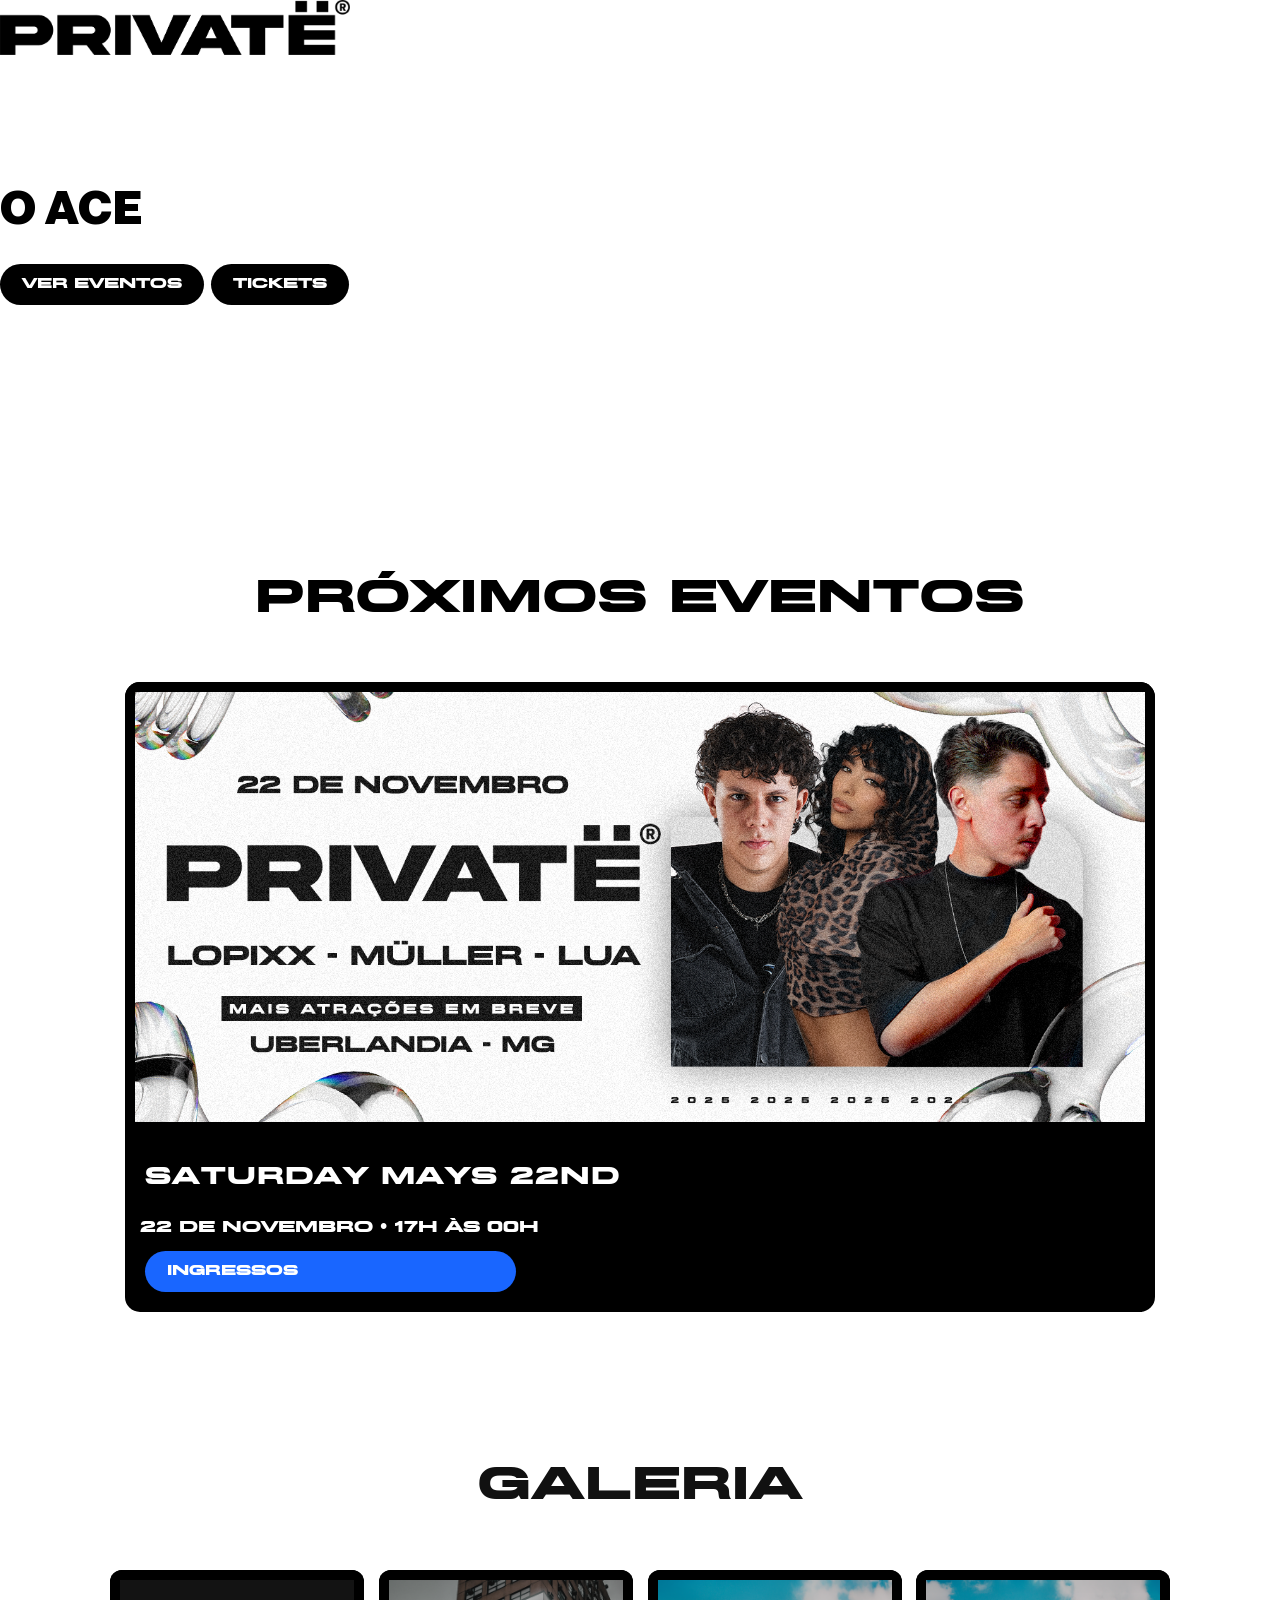
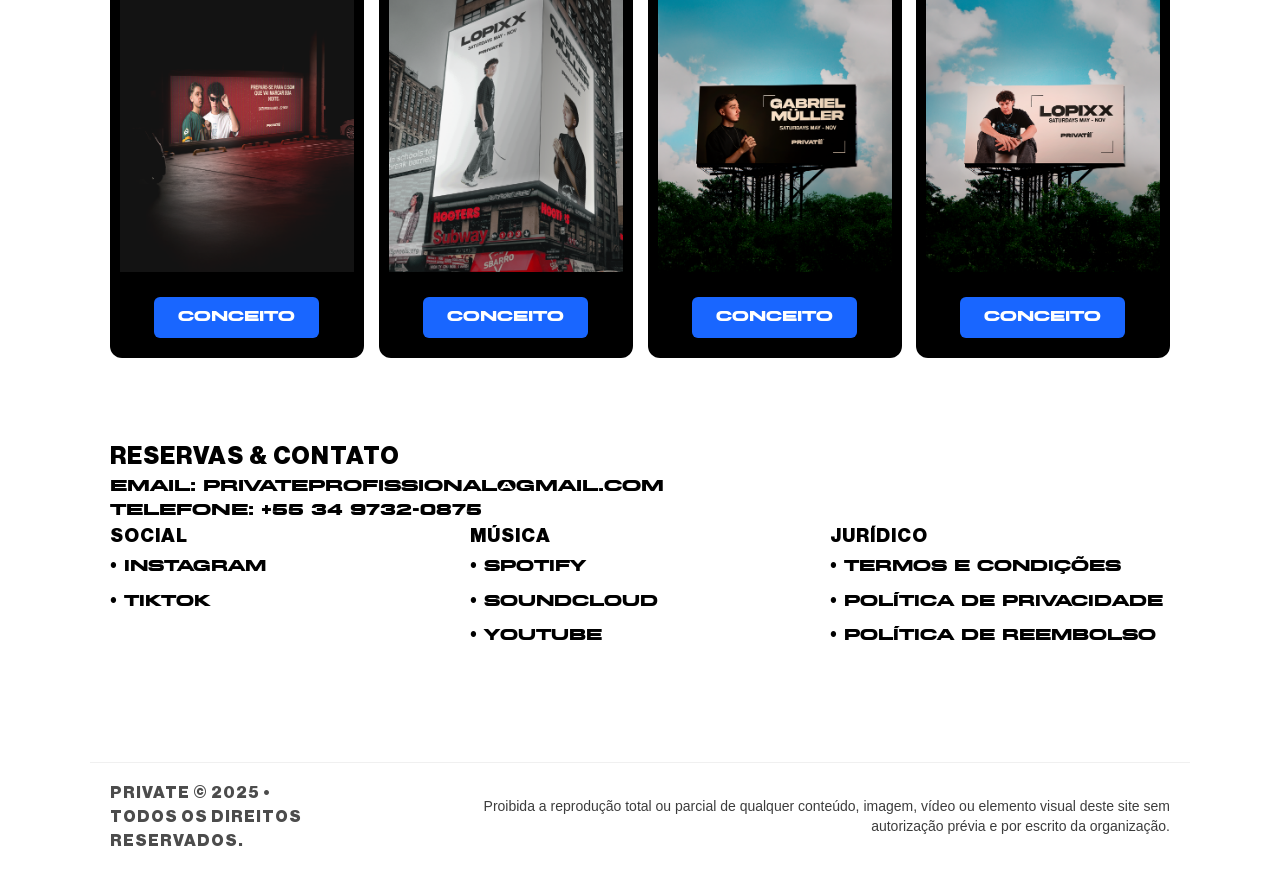
==== index.html @ 5785eb78 "add all" ====
<!DOCTYPE html>
<html lang="pt-BR">

<head>
  <meta charset="UTF-8">
  <meta name="viewport" content="width=device-width, initial-scale=1.0">
  <title>Private Mode</title>
  <link rel="stylesheet" href="css/style-principal.css">


</head>

<body>
  <div class="scale-wrapper">
    <!-- Vídeo de fundo global (opção C): altere data-src para mudar o arquivo .mp4 -->
    <video id="bg-video" autoplay muted loop playsinline preload="auto" style="opacity:1;" aria-hidden="true">
      <source src="../assests/videos/fundo.mp4" type="video/mp4">
      Seu navegador não suporta o elemento de vídeo.
    </video>

    <!-- Overlay global sobre o vídeo; ajuste --video-overlay-alpha no CSS -->
    <div class="video-overlay" aria-hidden="true"></div>

    <div class="content-overlay">
      <!-- HEADER -->
      <header class="navbar">
        <div class="container">
        </div>
        <img src="./assests/Agrupar_1.png" alt="Logo branca" class="logo" id="logo-navbar">
        <div id="logo-placeholder" class="logo-placeholder" aria-hidden="true"></div>

      </header>

      <!-- HERO -->
      <section id="home" class="hero">
        <div class="hero-center">
          <h1 id="typewriter"></h1>
          <div class="buttons">
            <a href="#events" class="btn">Ver Eventos</a>
            <a href="https://www.sympla.com.br/evento/private/3152118?share_id=copiarlink" target="_blank"
              class="btn ticket-btn">Tickets</a>

          </div>
        </div>
      </section>

      <!-- EVENTS -->
      <section id="events" class="events">
        <div class="container">
          <h2>Próximos Eventos</h2>
          <div class="grid">
            <article class="card">
              <img src="./assests/caio_gabriel_e_lua.png" alt="Evento 1">
              <h3>Saturday Mays 22Nd</h3>
              <p>22 de Novembro • 17h às 00h</p>
              <a href="https://www.sympla.com.br/evento/private/3152118?share_id=copiarlink" target="_blank"
                class="btn ticket-btn">ingressos</a>
            </article>
          </div>
        </div>
      </section>

      <!-- 
            <article class="card">
              <img src="./assets/teste.jpg" alt="Evento 2">
              <h3>Sunset Party</h3>
              <p>25 de Outubro • 18h</p>
              <a href="https://www.sympla.com.br/evento/private/3152118?share_id=copiarlink" target="_blank"
                class="btn ticket-btn">Tickets</a>
            </article>
            <article class="card">
              <img src="./assets/teste.jpg" alt="Evento 3">
              <h3>After Hours</h3>
              <p>30 de Outubro • 04h</p>
              <a href="https://www.sympla.com.br/evento/private/3152118?share_id=copiarlink" target="_blank"
                class="btn ticket-btn">Tickets</a>
            </article>
          </div>-->


      <section id="gallery" class="gallery">
        <div class="container">
          <h2>Galeria</h2>
          <div class="grid">
            <article class="card">
              <img src="./assests/FEED_ESTACIONAMENTO.png" alt="Estacionamento" class="gallery-img" />
              <a href="conceito.html" target="_blank" class="btn gallery-btn">Conceito</a>
            </article>
            <article class="card">
              <img src="./assests/FEED_TIMES_SQUARE.png" alt="Times Square" class="gallery-img" />
              <a href="conceito.html" target="_blank" class="btn gallery-btn">Conceito</a>
            </article>
            <article class="card">
              <img src="./assests/Prancheta_2.png" alt="Prancheta 2" class="gallery-img" />
              <a href="conceito.html" target="_blank" class="btn gallery-btn">Conceito</a>
            </article>
            <article class="card">
              <img src="./assests/Prancheta_1.png" alt="Prancheta 1" class="gallery-img" />
              <a href="conceito.html" target="_blank" class="btn gallery-btn">Conceito</a>
            </article>
          </div>
        </div>
      </section>

      <!-- Modal -->
      <div id="image-modal" class="modal">
        <span class="close">&times;</span>
        <img class="modal-content" id="modal-img" />
        <div class="modal-caption" id="modal-caption"></div>
        <div class="modal-nav prev">&#10094;</div>
        <div class="modal-nav next">&#10095;</div>
      </div>

      <!-- CONTACT -->
      <section id="contact" class="contact">
        <div class="container grid">
          <div>
            <h2>Reservas & Contato</h2>
            <p>Email: <a href="mailto:info@seudominio.com">privateprofissional@gmail.com</a></p>
            <p>Telefone: <a href="tel:+34600000000">+55 34 9732-0875</a></p>
          </div>

          <!-- Substitui o formulário pela lista Social / Música / Jurídico -->
          <div class="contact-lists" style="display:grid; grid-template-columns:repeat(3,1fr); gap:20px;">
            <div>
              <h3 class="muted">Social</h3>
              <ul class="footer-list">
                <li>
                  <a href="#" class="botao">
                    <p>• Instagram</p>
                  </a>
                </li>
                <li>
                  <a href="#" class="botao">
                    <p>• TikTok</p>
                  </a>
                </li>
              </ul>
            </div>

            <div>
              <h3 class="muted">Música</h3>
              <ul class="footer-list">
                <li>
                  <a href="#" class="botao">
                    <p>• Spotify</p>
                  </a>
                </li>
                <li>
                  <a href="#" class="botao">
                    <p>• SoundCloud</p>
                  </a>
                </li>
                <li>
                  <a href="#" class="botao">
                    <p>• YouTube</p>
                  </a>
                </li>
              </ul>
            </div>

            <div>
              <h3 class="muted">Jurídico</h3>
              <ul id="music-list" class="footer-list open">
                <li>
                  <a href="termos.html" class="botao">
                    <p>• Termos e Condições</p>
                  </a>
                </li>
                <li>
                  <a href="privacidade.html" class="botao">
                    <p>• Política de Privacidade</p>
                  </a>
                </li>
                <li>
                  <a href="reembolso.html" class="botao">
                    <p>• Política de Reembolso</p>
                  </a>
                </li>
              </ul>
            </div>
          </div>
        </div>
      </section>

      <!-- FOOTER -->
      <footer class="footer footer-dynamic">
        <div class="container footer-grid">
          <!-- Placeholder left (can hold logo/credits) - empty to keep vertical rhythm -->
          <div></div>
          <!-- Right: keep space above footer-bottom -->
        </div>

        <div class="container footer-bottom">
          <div class="footer-bottom-left">
            <p class="footer-small">PRIVATE © 2025 •<br> TODOS OS DIREITOS RESERVADOS.</p>
          </div>
          <div class="footer-bottom-right">
            <p class="copyright-note">Proibida a reprodução total ou parcial de qualquer conteúdo, imagem, vídeo ou
              elemento visual deste site sem autorização prévia e por escrito da organização.</p>
          </div>
        </div>
      </footer>

      <div class="slider-indicators">
        <span class="dot active"></span>
        <span class="dot"></span>
        <span class="dot"></span>
        <span class="dot"></span>
      </div>

    </div> <!-- fecha .content-overlay -->

    <!-- SCRIPTS -->

    <script>
      const logo2 = document.getElementById("logo2");

      themeSwitch.addEventListener("change", () => {
        if (themeSwitch.checked) {
          body.classList.add("light-mode");
          body.classList.remove("dark-mode");
          logo2.src = "./assets/logo2.png"; // imagem para modo claro
        } else {
          body.classList.add("dark-mode");
          body.classList.remove("light-mode");
          logo2.src = "./assets/logo2.png"; // imagem para modo escuro
        }
        localStorage.setItem("theme", themeSwitch.checked ? "light" : "dark");
      });

      // Aplica imagem correta ao carregar
      if (savedTheme === "light") {
        themeSwitch.checked = true;
        body.classList.add("light-mode");
        logo2.src = "./assets/logo2.png";
      } else {
        body.classList.add("dark-mode");
        logo2.src = "./assets/logo2.png";
      }

    </script>

    <script>
      const texts = [
        "O acesso",
        "não é",
        "pra todos",
        "Privatë"
      ];

      let count = 0;
      let index = 0;
      let currentText = "";
      let letter = "";
      const speed = 100;
      const eraseSpeed = 50;
      const delayBetween = 1100;

      const typewriter = document.getElementById("typewriter");

      function type() {
        if (count === texts.length) count = 0;
        currentText = texts[count];
        letter = currentText.slice(0, ++index);
        typewriter.textContent = letter;

        if (letter.length === currentText.length) {
          setTimeout(erase, delayBetween);
        } else {
          setTimeout(type, speed);
        }
      }

      function erase() {
        letter = currentText.slice(0, --index);
        typewriter.textContent = letter;

        if (letter.length === 0) {
          count++;
          setTimeout(type, 400);
        } else {
          setTimeout(erase, eraseSpeed);
        }
      }

      document.addEventListener("DOMContentLoaded", type);
    </script>


    <script>
      const modal = document.getElementById("photo-modal");
      const modalImg = document.getElementById("modal-img");
      const caption = document.getElementById("caption");
      const closeBtn = document.querySelector(".close");
      const prevBtn = document.querySelector(".nav.prev");
      const nextBtn = document.querySelector(".nav.next");
      const images = document.querySelectorAll(".gallery img");

      let currentIndex = 0;

      function openModal(index) {
        currentIndex = index;
        modal.style.display = "block";
        modalImg.src = images[index].src;
        caption.textContent = images[index].alt;
      }

      function showNext() {
        currentIndex = (currentIndex + 1) % images.length;
        openModal(currentIndex);
      }

      function showPrev() {
        currentIndex = (currentIndex - 1 + images.length) % images.length;
        openModal(currentIndex);
      }

      images.forEach((img, index) => {
        img.addEventListener("click", () => openModal(index));
      });

      closeBtn.onclick = () => modal.style.display = "none";
      nextBtn.onclick = showNext;
      prevBtn.onclick = showPrev;

      window.onclick = (e) => {
        if (e.target === modal) modal.style.display = "none";
      };

      // Touch swipe
      let startX = 0;
      modal.addEventListener("touchstart", e => startX = e.touches[0].clientX);
      modal.addEventListener("touchend", e => {
        let endX = e.changedTouches[0].clientX;
        if (startX - endX > 50) showNext();
        else if (endX - startX > 50) showPrev();
      });

      let isDragging = false;


      modal.addEventListener("mousedown", e => {
        isDragging = true;
        startX = e.clientX;
      });

      modal.addEventListener("mouseup", e => {
        if (!isDragging) return;
        let endX = e.clientX;
        if (startX - endX > 50) showNext();
        else if (endX - startX > 50) showPrev();
        isDragging = false;
      });

    </script>
    <!-- Inicializa o vídeo de fundo: define src a partir de data-src e tenta play() silencioso -->
    <script>
      (function initBgVideo() {
        // Onde alterar: caminho do vídeo está no atributo data-src do <source>
        const video = document.getElementById('bg-video');
        if (!video) return;
        const srcEl = video.querySelector('source[data-src]');
        if (!srcEl) return;

        // Se o <source> já tem src, respeitamos; caso contrário, copiamos data-src -> src
        if (!srcEl.src && srcEl.dataset && srcEl.dataset.src) {
          srcEl.src = srcEl.dataset.src;
        }

        // Tenta carregar e reproduzir silenciosamente. Se autoplay for bloqueado, não atrapalha.
        try {
          if (typeof video.load === 'function') video.load();
          const p = video.play();
          if (p && typeof p.catch === 'function') p.catch(() => {/* autoplay bloqueado */ });
        } catch (err) {
          // falha silenciosa
        }
      })();
    </script>
    <script src="js/contact.js"></script>
    <script>
      // Footer toggles: cada função controla sua lista (separadas por requisitos)
      // Accordion exclusivo: abre a lista solicitada e fecha as demais
      function openExclusive(targetId) {
        const lists = ['social-list', 'music-list', 'legal-list', 'community-list'];
        lists.forEach(id => {
          const el = document.getElementById(id);
          const btn = document.querySelector(`.footer-toggle[data-target="${id}"]`);
          if (!el) return;
          if (id === targetId) {
            const willOpen = !el.classList.contains('open');
            // fechar todas primeiro
            lists.forEach(i => document.getElementById(i)?.classList.remove('open'));
            // definir somente a desejada
            if (willOpen) el.classList.add('open');
            // atualizar aria-expanded
            if (btn) btn.setAttribute('aria-expanded', willOpen ? 'true' : 'false');
          } else {
            el.classList.remove('open');
            if (btn) btn.setAttribute('aria-expanded', 'false');
          }
        });
      }

      function showSocial() { openExclusive('social-list'); }
      function showMusic() { openExclusive('music-list'); }
      function showLegal() { openExclusive('legal-list'); }
      function showCommunity() { openExclusive('community-list'); }

      // Em telas grandes, as listas já estarão visíveis (CSS media query). Mantemos aria consistente.
      if (window.matchMedia('(min-width:900px)').matches) {
        document.querySelectorAll('.footer-toggle').forEach(btn => btn.setAttribute('aria-expanded', 'true'));
        document.querySelectorAll('.footer-list').forEach(list => list.classList.add('open'));
      }
    </script>

    <script>
      function carregarConteudo(pagina) {
        fetch(`conteudos/${pagina}`)
          .then((resposta) => {
            if (!resposta.ok) throw new Error('Erro ao carregar conteúdo');
            return resposta.text();
          })
          .then((html) => {
            document.getElementById('conteudo').innerHTML = html;
          })
          .catch((erro) => {
            document.getElementById('conteudo').innerHTML = `<p>Erro ao carregar a aba: ${erro.message}</p>`;
          });
      }
    </script>

    <script>
      lightGallery(document.getElementById('lightgallery'), {
        selector: '.item',
        zoom: true,
        thumbnail: true,
        mode: 'lg-slide',
        swipe: true,
        download: false,
        actualSize: false,
        hideBarsDelay: 3000
      });
    </script>

  </div> <!-- fecha .scale-wrapper -->
</body>

</html>
---- css/style-principal.css ----
/* === FONTE MIEDINGER TYPE BOLD === */
@font-face {
  font-family: "private";
  src: url("../assests/fonts/miedinger-bold.ttf")
}

@font-face {
  font-family: "rodapé";
  src: url("../assests/fonts/Fontspring-DEMO-breulgroteska-bold.ttf");
}

/* Registrar a fonte .otf pedida pelo usuário */
@font-face {
  font-family: 'breulgroteska';
  src: url('../assests/fonts/Fontspring-DEMO-breulgroteska-bold.otf') format('opentype');
  font-weight: 700;
  font-style: normal;
  font-display: swap;
}

@font-face {
  font-family: "titulo";
  src: url("../assests/fonts/titulo.ttf");
}


/* === RESET BÁSICO === */
* {
  font-family: 'private', sans-serif;
  margin: 0;
  padding: 0;
  box-sizing: border-box;
}


/* === BASE === */
/* Vídeo de fundo e overlay */
/*
  Como usar:
  - Altere o caminho do vídeo no HTML: <source data-src="./assets/videos/fundo.mp4">
  - Para mudar a opacidade da overlay, ajuste a variável --video-overlay-alpha abaixo.
  - Para forçar cores dos textos, veja as regras .hero *, .gallery (já configuradas).
*/

/* variável para controlar a opacidade da camada escura sobre o vídeo */
:root {
  /* overlay branca translúcida para texto preto legível */
  --video-overlay-alpha: 0.22;
  /* 0 = transparente, 1 = totalmente opaco */
  --text-on-video: #000000;
  /* cor padrão dos textos sobre o vídeo (preto) */
}


/* Vídeo global: ocupa toda a tela e fica atrás do conteúdo */
#bg-video {
  position: fixed;
  inset: 0;
  /* top:0; right:0; bottom:0; left:0 */
  width: 100%;
  height: 100%;
  object-fit: cover;
  z-index: -2;
  /* atrás do overlay e do conteúdo */
}

/* Overlay escura sobre o vídeo. Ajuste --video-overlay-alpha para alterar força */
.video-overlay {
  position: fixed;
  inset: 0;
  /* usar camada branca translúcida para garantir legibilidade de texto preto */
  background: rgb(255 255 255 / var(--video-overlay-alpha));
  z-index: -1;
  /* overlay entre vídeo (-2) e conteúdo */
  pointer-events: none;
  /* garante que não bloqueie interações */
}

/* Helper: caso precise de uma overlay mais escura dinamicamente */
.video-overlay.dark {
  background: rgb(255 255 255 / calc(var(--video-overlay-alpha) + 0.15));
}

.content-overlay {
  position: relative;
  z-index: 2;
  /* não forçar cor global aqui; aplicar branco somente ao hero abaixo */
}

/* Mantém o hero com textos brancos */
.hero * {
  /* herda a cor definida em :root; facilita alternar tema */
  color: var(--text-on-video) !important;
}

/* Tornar o hero um contexto posicionável para o vídeo de fundo local */
.hero {
  position: relative;
  overflow: hidden;
  min-height: 50vh;
  /* garante que o hero ocupe boa parte da viewport */
  padding-top: 40px;
  /* reduzir espaço acima do conteúdo */
}

/* Vídeo específico do hero (cobrindo apenas a altura do hero) */
.hero .hero-bg {
  position: absolute;
  inset: 0;
  /* top:0; left:0; right:0; bottom:0 */
  width: 100%;
  height: 100%;
  object-fit: cover;
  z-index: -2;
  /* fica atrás do overlay e do conteúdo do hero */
}

/* Overlay limitada ao hero (fica acima do vídeo e atrás do conteúdo) */
.hero .video-overlay {
  position: absolute;
  inset: 0;
  z-index: -1;
  /* overlay entre vídeo (-2) e conteúdo (0/1) */
}

/* Regra específica para forçar o comportamento do #bg-video quando ele está dentro do .hero
   Essa regra é propositalmente mais específica (usa o id dentro do .hero) e aparece depois
   para sobrescrever a declaração global #bg-video definida no topo do arquivo. */
.hero #bg-video {
  position: absolute;
  inset: 0;
  width: 100%;
  height: 100%;
  object-fit: cover;
  z-index: -2;
  /* atrás do conteúdo do hero, acima do fundo da página */
}

/* Garante que containers dentro da overlay fiquem acima da camada */
.content-overlay .container {
  position: relative;
  z-index: 3;
}

body {
  font-family: "titulo", sans-serif;
  /* mantemos o vídeo como fundo; body em si transparente */
  background: transparent;
  color: var(--text-on-video);
  line-height: 1.5;
  transition: background 0.3s ease, color 0.3s ease;
}

/* === TÍTULOS === */
h1,
h2,
h3 {
  font-family: "titulo", sans-serif;
  font-weight: 700;
  letter-spacing: 1px;
  text-transform: uppercase;
}

/* === LAYOUT BASE === */
.container {
  max-width: 1100px;
  margin: 0 auto;
  padding: 0 20px;
}

/* FOOTER DINÂMICO */
.footer-dynamic {
  padding: 80px 0 40px;
  color: var(--text-on-video);
  font-family: 'breulgroteska', 'rodapé', sans-serif;
}

.footer-grid {
  display: grid;
  grid-template-columns: 1fr 2fr;
  gap: 48px;
  align-items: start;
}

.footer-col {
  display: flex;
  flex-direction: column;
  gap: 10px;
}

.footer-left .footer-cta {
  font-size: 16px;
  max-width: 380px;
  color: rgba(0, 0, 0, 0.9);
}

.footer-right .muted {
  color: rgba(0, 0, 0, 0.45);
  font-weight: 600;
  margin-bottom: 6px;
}

.footer-right .footer-list {
  padding-left: 0;
}

.footer-right .footer-list li {
  color: rgba(0, 0, 0, 0.9);
}

.private-btn {
  width: 200px;
}

.footer-toggle {
  background: transparent;
  border: none;
  text-align: left;
  font-weight: 700;
  cursor: pointer;
  padding: 6px 0;
  color: rgba(0, 0, 0, 0.6);
  font-size: 14px;
}

.footer-list {
  list-style: none;
  padding-left: 0;
  margin: 0;
  max-height: 0;
  overflow: hidden;
  transition: max-height 0.28s ease;
}

.footer-list.open {
  max-height: 500px;
  /* suficiente para mostrar itens */
}

.footer-list li {
  padding: 6px 0;
  font-size: 15px;
}

.footer-list a {
  color: var(--text-on-video);
  text-decoration: none;
}

.footer-list a:hover,
.footer-list a:focus {
  text-decoration: underline;
  outline: none;
}

.footer-bottom {
  margin-top: 28px;
  border-top: 1px solid rgba(0, 0, 0, 0.06);
  padding-top: 18px;
  display: flex;
  justify-content: space-between;
  gap: 8px;
  color: rgba(0, 0, 0, 0.7);
  align-items: center;
}

.footer-bottom-left .footer-small {
  font-family: 'titulo', sans-serif;
  font-weight: 700;
  text-transform: uppercase;
  font-size: 16px;
  letter-spacing: 1px;
}

.footer-bottom-right .copyright-note {
  font-family: 'descricao', sans-serif;

  font-size: 14px;
  line-height: 1.4;
  color: rgba(0, 0, 0, 0.85);
  text-align: right;
}

@media (max-width: 900px) {
  .footer-bottom {
    flex-direction: column;
    align-items: flex-start;
  }

  .footer-bottom-right .copyright-note {
    font-family: "descricao", sans-serif;
    text-align: left;
  }
}

.copyright-note {
  font-family: "descricao", sans-serif;
  font-size: 13px;
  opacity: 0.9;
  max-width: 800px;
}

@media (min-width: 900px) {
  .footer-grid {
    grid-template-columns: 1fr 1fr 1fr 1fr;
  }

  .footer-list {
    max-height: none;
    overflow: visible;
  }

  .footer-list.open {
    max-height: none;
  }

  .footer-toggle {
    cursor: default;
  }
}

a {
  color: inherit;
  text-decoration: none;
}

/* === HEADER / NAVBAR === */
.navbar {
  width: 100%;
  display: flex;
  justify-content: center;
  /* centraliza horizontalmente */
  align-items: center;
  /* centraliza verticalmente */
  padding-top: -50px;
  /* distância do topo */
}

.navbar .container {
  display: flex;
  justify-content: space-between;
  align-items: center;
  padding: 15px 0;
  position: relative;
}

.theme-toggle {
  display: flex;
  align-items: center;
  gap: 10px;
}

.ticket-btn {
  z-index: 1;
}

.navbar.shrink {
  background: rgba(0, 0, 0, 0.95);
  padding: 8px 0;
}

.navbar .logo {
  max-width: 350px;
  width: 100%;
  height: auto;
  display: block;
}

/* Sticky logo: aplicado via JS quando o usuário rola além da posição original */
.logo-sticky {
  position: fixed !important;
  top: 10px;
  left: 50%;
  transform: translateX(-50%);
  z-index: 200;
  transition: transform 0.18s ease, top 0.18s ease;
}

/* Placeholder to avoid layout jump when logo becomes fixed */
.logo-placeholder {
  display: block;
  width: 100%;
  height: 0;
  /* will be set dynamically */
}

.navbar.shrink .logo {
  height: 35px;
}

.menu a:hover {
  color: #ff0066;
}


/* === BOTÕES === */
.btn,
.btn-outline {
  display: inline-block;
  padding: 10px 22px;
  border-radius: 30px;
  font-size: 14px;
  transition: 0.3s;
  cursor: pointer;
}

.btn {
  font-family: 'private', sans-serif;
  background: #fff;
  color: #000;
  font-weight: 600;
}

.btn:hover {
  background: #f1f1f1;
}

/* Botões específicos do hero: fundo preto e texto branco (não altera outros botões) */
.hero .btn {
  background: #000 !important;
  color: #fff !important;
  border-color: transparent;
}

.hero .btn:hover,
.hero .btn:focus {
  background: #111 !important;
  color: #fff !important;
  outline: none;
}

.btn-outline {
  border: 1px solid #fff;
  color: #fff;
}

.btn-outline:hover {
  background: #fff;
  color: #000;
}

/* Estilo do botão Private (círculo + texto) */
.private-btn {
  display: inline-flex;
  align-items: center;
  justify-content: space-between;
  background-color: #fff;
  color: #000;
  border-radius: 50px;
  padding: 10px 15px;
  text-decoration: none;
  font-family: 'private', sans-serif;
  font-weight: bold;
  width: 220px;
  height: 45px;
  transition: 0.3s;
}

.private-btn .text-left {
  font-size: 20px;
  letter-spacing: 1px;
  padding-left: 10px;
}

.private-btn .circle {
  background-color: #eaeaea;
  border-radius: 50%;
  padding: 10px 18px;
  font-size: 13px;
  text-transform: uppercase;
  transition: 0.3s;
}

.private-btn:hover {
  transform: scale(1.05);
}

.private-btn:hover .circle {
  background-color: #000;
  color: #fff;
}

/* === HERO === */
.hero {
  padding-top: 120px;
  padding-bottom: 80px;
  background: transparent;
  /* mostra o vídeo por trás */
  position: relative;
}

.hero-content {
  display: grid;
  grid-template-columns: 1fr 1fr;
  gap: 50px;
  align-items: center;
}

.hero h1 {
  font-size: 46px;
  font-weight: 700;
  margin-bottom: 20px;
}

.hero p {
  margin-bottom: 25px;
  font-size: 16px;
  color: #ffffff;
}

.hero-img img {
  width: 100%;
  border-radius: 20px;
  object-fit: cover;
}

/* === EVENTS BASE === */
.events {
  padding: 80px 0;
  background: transparent;
}

.events h2 {
  font-family: "private", sans-serif;
  text-align: center;
  margin-bottom: 30px;
  font-size: 55px;
  letter-spacing: 1px;
}

/* === GRID DE EVENTOS === */
.events .grid {
  display: grid;
  grid-template-columns: repeat(auto-fit, minmax(260px, 1fr));
  gap: 20px;
}

/* === CARD DE EVENTO === */
.card {
  background: #000;
  border-radius: 15px;
  overflow: hidden;
  transition: transform 0.3s ease, box-shadow 0.3s ease;
  margin-top: 20px;
  opacity: 0;
  transform: scale(0.96);
  animation: fadeZoomIn 0.9s ease forwards;
}

/* === ANIMAÇÃO === */
@keyframes fadeZoomIn {
  from {
    opacity: 0;
    transform: translateY(25px) scale(0.96);
  }

  to {
    opacity: 1;
    transform: translateY(0) scale(1);
  }
}

/* === ATRASO SUAVE EM CADA CARD === */
.card:nth-child(1) {
  animation-delay: 0.1s;
}

.card:nth-child(2) {
  animation-delay: 0.25s;
}

.card:nth-child(3) {
  animation-delay: 0.4s;
}

.card:nth-child(4) {
  animation-delay: 0.55s;
}

.card:nth-child(5) {
  animation-delay: 0.7s;
}

/* === INTERAÇÃO === */
.card:hover {
  transform: translateY(-6px);
  box-shadow: 0 0 20px rgba(0, 0, 0, 0.3);
}

/* === IMAGEM DO CARD === */
.card img {
  width: 100%;
  height: auto;
  max-height: 520px;
  object-fit: cover;
  border: 10px solid #000;
  border-radius: 2px;
}

/* === TEXTO E BOTÕES === */
.card h3 {
  font-family: "private", sans-serif;
  margin: 20px;
  font-size: 2px;
  color: #fff;
}

.card p {
  margin: 0 15px 10px;
  font-size: 17px;
  color: #fff;
  line-height: 1.5;
}

.card .btn.ticket-btn {
  font-family: "private", sans-serif;
  margin-bottom: 15px;
  color: #ffffff;
  background-color: #1966ff;
  margin: 20px;
  width: 36%;
  max-height: fit-content;
  height: auto;
  margin-top: 2px;
}

.card .btn.ticket-btn:hover {
  background-color: #004be0;
}

/* ==========================================================
   === RESPONSIVIDADE TOTAL (Telas Grandes > Telas Pequenas)
   ========================================================== */

.card {
  margin-left: 15px;
  margin-right: 15px;
}

/* === 4K / ULTRA-WIDE (2560px+) === */
@media (min-width: 2560px) {
  .events h2 {
    font-size: 85px;
  }

  .card img {
    max-height: 700px;
  }

  .card h3 {
    font-size: 32px;
  }

  .card p {
    font-size: 20px;
  }

  .card .btn.ticket-btn {
    font-size: 18px;
    padding: 12px 22px;
  }
}

/* === 2K / DESKTOPS GRANDES (1920px–2559px) === */
@media (min-width: 1920px) and (max-width: 2559px) {
  .events h2 {
    font-size: 65px;
  }

  .card h3 {
    font-size: 28px;
  }

  .card p {
    font-size: 18px;
  }

  .card img {
    max-height: 600px;
  }
}

/* === LAPTOPS (1440px–1919px) === */
@media (min-width: 1440px) and (max-width: 1919px) {
  .events h2 {
    font-size: 55px;
  }

  .card h3 {
    font-size: 25px;
  }

  .card p {
    font-size: 17px;
  }
}

/* === NOTEBOOKS / MÉDIOS (1024px–1439px) === */
@media (min-width: 1024px) and (max-width: 1439px) {
  .events {
    padding: 60px 0;
  }

  .events h2 {
    font-size: 45px;
  }

  .card h3 {
    font-size: 24px;
  }

  .card p {
    font-size: 16px;
  }

  .card img {
    max-height: 450px;
  }
}

/* === TABLETS (768px–1023px) === */
@media (min-width: 768px) and (max-width: 1023px) {
  .events {
    padding: 50px 0;
  }

  .events h2 {
    font-size: 38px;
  }

  .events .grid {
    gap: 20px;
  }

  .card h3 {
    font-size: 22px;
  }

  .card p {
    font-size: 15px;
  }

  .card img {
    max-height: 400px;
  }
}

/* === CELULARES GRANDES (480px–767px) === */
@media (min-width: 480px) and (max-width: 767px) {
  .events {
    padding: 40px 0;
  }

  .events h2 {
    font-size: 32px;
  }

  .events .grid {
    grid-template-columns: 1fr;
    gap: 20px;
  }

  .card {
    margin-top: 15px;
  }

  .card img {
    max-height: 360px;
  }

  .card h3 {
    font-size: 20px;
    margin: 15px;
  }

  .card p {
    font-size: 14px;
  }

  .card .btn.ticket-btn {
    width: calc(100% - 20px);
    font-size: 15px;
    padding: 10px;
  }
}

/* === CELULARES PEQUENOS (320px–479px) === */
@media (max-width: 479px) {
  .events {
    padding: 35px 0;
  }

  .events h2 {
    font-size: 26px;
  }

  .events .grid {
    grid-template-columns: 1fr;
  }

  .card img {
    max-height: 300px;
  }

  .card h3 {
    font-size: 18px;
    margin: 12px;
  }

  .card p {
    font-size: 13px;
  }

  .card .btn.ticket-btn {
    font-size: 14px;
    padding: 8px;
    margin: 10px;
  }
}

/* === MICRO TELAS / RELOGIOS SMART / WEB EMBED (menos de 320px) === */
@media (max-width: 319px) {
  .events {
    padding: 20px 0;
  }

  .events h2 {
    font-size: 20px;
  }

  .card img {
    max-height: 220px;
  }

  .card h3 {
    font-size: 16px;
    margin: 8px;
  }

  .card p {
    font-size: 12px;
  }

  .card .btn.ticket-btn {
    font-size: 12px;
    padding: 6px;
  }
}



/* === GALLERY === */
@keyframes fadeZoom {
  0% {
    opacity: 0;
    transform: scale(0.95);
  }

  100% {
    opacity: 1;
    transform: scale(1);
  }
}

.gallery {
  padding: 80px 30px;
  background: transparent;
  color: #111;
  text-align: center;
}

.gallery h2 {
  font-family: "private", sans-serif;
  margin-bottom: 30px;
  font-size: 47px;
}

.gallery .grid {
  display: grid;
  grid-template-columns: repeat(auto-fit, minmax(220px, 1fr));
  gap: 15px;
  justify-items: center;
}

.gallery .card {
  background: black;
  border-radius: 12px;
  overflow: hidden;
  width: 100%;
  max-width: 380px;
  display: flex;
  flex-direction: column;
  align-items: center;
  animation: fadeZoom 0.6s ease forwards;
}

.gallery .card a.gallery-item img {
  width: 100%;
  max-height: 380px;
  object-fit: cover;
  display: block;
  transition: transform 0.3s ease;
}

.gallery .card a.gallery-item:hover img {
  transform: scale(1.03);
}

.card .btn.gallery-btn {
  font-family: "private", sans-serif;
  margin: 15px 0 20px;
  color: #ffffff;
  background-color: #1966ff;
  width: 65%;
  padding: 10px;
  border-radius: 6px;
  text-decoration: none;
  transition: background-color 0.3s ease;
}

.card .btn.gallery-btn:hover {
  background-color: #0047cc;
}

.gallery p,
.gallery a {
  color: inherit;
}

/* === 4K / ULTRA-WIDE (2560px+) === */
@media (min-width: 2560px) {
  .gallery h2 {
    font-size: 70px;
  }

  .gallery .card {
    max-width: 420px;
  }
}

/* === 2K / DESKTOPS GRANDES (1920px–2559px) === */
@media (min-width: 1920px) and (max-width: 2559px) {
  .gallery h2 {
    font-size: 60px;
  }

  .gallery .card {
    max-width: 400px;
  }
}

/* === LAPTOPS (1440px–1919px) === */
@media (min-width: 1440px) and (max-width: 1919px) {
  .gallery h2 {
    font-size: 52px;
  }

  .gallery .card {
    max-width: 380px;
  }
}

/* === NOTEBOOKS / MÉDIOS (1024px–1439px) === */
@media (min-width: 1024px) and (max-width: 1439px) {
  .gallery h2 {
    font-size: 45px;
  }

  .gallery .card {
    max-width: 360px;
  }
}

/* === TABLETS (768px–1023px) === */
@media (min-width: 768px) and (max-width: 1023px) {
  .gallery h2 {
    font-size: 38px;
  }

  .gallery .card {
    max-width: 340px;
  }
}

/* === CELULARES GRANDES (480px–767px) === */
@media (min-width: 480px) and (max-width: 767px) {
  .gallery h2 {
    font-size: 32px;
  }

  .gallery .grid {
    grid-template-columns: 1fr;
    gap: 20px;
  }

  .gallery .card {
    margin-top: 15px;
    max-width: 100%;
  }
}


/* === CELULARES PEQUENOS (320px–479px) === */
@media (max-width: 479px) {
  .gallery

  /* === CONTACT === */
  .contact {
    padding: 80px 0;
  }

  .contact .grid {
    font-family: "titulo", sans-serif;
    display: grid;
    grid-template-columns: 1fr 1fr;
    gap: 40px;
  }

  .contact h2 {
    font-size: 40px;
    margin-bottom: 10px;
  }

  .contact p {
    font-family: "titulo", sans-serif;
    font-size: 24px;
    color: #080808;
    margin-bottom: 8px;
  }

  .contact form {
    display: grid;
    gap: 10px;
  }

  .contact input,
  .contact textarea {
    font-family: "titulo", sans-serif;
    padding: 10px;
    border-radius: 20px;
    border: 1px solid #555;
    background: transparent;
    color: inherit;
    resize: none;
  }

  .contact input:focus,
  .contact textarea:focus {
    outline: none;
    border-color: #000000;
  }

  .contact .muted {
    font-family: "titulo", sans-serif;
    font-size: 29px;
    margin-bottom: 15px;

  }

  .contact a {
    font-family: "titulo", sans-serif;
    margin-bottom: 10px;
    font-size: 24px;
  }


  /* === FOOTER === */
  .footer {
    border-top: 1px solid rgba(255, 255, 255, 0.1);
    padding: 25px 0;
    text-align: center;
    background: transparent;
  }

  .footer nav {
    margin-top: 8px;
  }

  .footer nav a {
    margin: 0 10px;
    color: #aaa;
    font-size: 14px;
    transition: color 0.3s;
  }

  .footer nav a:hover {
    color: #000000;
  }

  .footer p {
    font-size: 13px;
    color: #000000;
    margin-top: 10px;
  }

  .footer .copyright-note {
    font-family: "descricao", sans-serif;
    font-size: 22px;
    color: #000000;
  }

  /* === TOGGLE DE TEMA === */
  .theme-toggle {
    display: flex;
    align-items: center;
    gap: 10px;
  }

  .switch {
    position: relative;
    display: inline-block;
    width: 50px;
    height: 26px;
  }

  .switch input {
    opacity: 0;
    width: 0;
    height: 0;
  }

  .slider {
    position: absolute;
    inset: 0;
    background-color: #bbb;
    border-radius: 34px;
    transition: 0.3s;
    display: flex;
    align-items: center;
    justify-content: space-between;
    padding: 0 6px;
    font-size: 12px;
  }

  .icon-light,
  .icon-dark {
    opacity: 0;
    transition: opacity 0.3s;
  }

  .icon-light {
    color: #fff;
  }

  .icon-dark {
    color: #ff0000;
  }

  input:checked+.slider {
    background-color: #8b5cf6;
  }

  input:checked+.slider .icon-dark {
    opacity: 1;
  }

  input:not(:checked)+.slider .icon-light {
    opacity: 1;
  }

  .slider:before {
    content: "";
    position: absolute;
    height: 18px;
    width: 18px;
    left: 4px;
    bottom: 4px;
    background-color: white;
    border-radius: 50%;
    transition: 0.3s;
  }

  input:checked+.slider:before {
    transform: translateX(24px);
  }

  /* === RESPONSIVIDADE === */
  @media (max-width: 900px) {
    .hero-content {
      grid-template-columns: 1fr;
      text-align: center;
    }

    .hero-img {
      margin-top: 25px;
    }
  }

  @media (max-width: 700px) {
    .menu {
      display: flex;
      flex-wrap: wrap;
      justify-content: center;
    }
  }

  @media (max-width: 600px) {
    .contact .grid {
      grid-template-columns: 1fr;
    }

    .gallery .grid {
      grid-template-columns: repeat(2, 1fr);
    }

    .footer nav {
      display: flex;
      flex-direction: column;
      gap: 8px;
    }
  }




  /* === HERO === */
  .hero {
    display: flex;
    align-items: center;
    justify-content: center;
    text-align: center;
    height: 100vh;
    width: 100%;
    background: transparent;
    /* transparente para deixar o vídeo aparecer atrás */
    position: relative;
  }

  .hero-text h1 {
    font-family: "Miedinger Type Bold", sans-serif;
    font-size: 5rem;
    text-transform: uppercase;
    color: var(--text-on-video);
    text-align: center;
    letter-spacing: 0.05em;
    margin: 0;
    line-height: 1;
    display: inline-block;
  }


  .hero-center {
    display: flex;
    flex-direction: column;
    align-items: center;
    justify-content: center;
    gap: 1.2rem;
    padding: 0 20px;
    max-width: 2000px;
  }

  .hero-center h1 {
    font-size: clamp(2rem, 5vw, 4rem);
    font-weight: 700;
    color: #fff;
    line-height: 1.2;
  }

  .hero-center p {
    font-size: 0.9rem;
    color: #ccc;
    max-width: 600px;
  }

  .hero-center .buttons {
    display: flex;
    gap: 1rem;
    margin-top: 1.5rem;
    flex-wrap: wrap;
    justify-content: center;
  }

  /* Cursor piscando */

  #typewriter {
    font-family: 'private', sans-serif;
    font-size: clamp(2rem, 7vw, 5rem);

    font-weight: 800;
    color: #fff;
    text-align: center;
    text-transform: uppercase;
    letter-spacing: 0.05em;
    margin: 0 auto;
    display: block;

  }

  #typewriter::after {
    content: "|";
    margin-left: 5px;
    animation: blink 0.8s infinite;
  }

  @keyframes blink {
    50% {
      opacity: 0;
    }
  }

  .menu a,
  .btn,
  .footer,
  .hero p,
  .contact input,
  .contact textarea {
    font-family: 'private', sans-serif;
  }

  .centro {
    display: flex;
    flex-direction: column;
    align-items: center;
    justify-content: center;
    padding: 60px 20px;
    text-align: center;
  }

  #typewriter {
    font-family: 'private', sans-serif;
    font-size: 3vw;
    /* Tamanho relativo à largura da tela */
    white-space: nowrap;
    /* Evita quebra de linha */
    overflow: hidden;
    /* Esconde qualquer texto que ultrapasse */
    text-overflow: ellipsis;
    /* Adiciona "..." se necessário */
    max-width: 100%;
    /* Garante que não ultrapasse a largura do container */
    box-sizing: border-box;
  }

  .container {
    width: 100%;
    padding: 0 10px;
    box-sizing: border-box;
  }


  .descricao {
    font-size: 18px;
    max-width: 600px;
    margin-bottom: 30px;
  }

  .botoes {
    display: flex;
    gap: 20px;
    flex-wrap: wrap;
    justify-content: center;
  }

  /* Responsivo para telas menores */
  @media (max-width: 505px) {
    #typewriter {
      font-size: 4vw;
      /* Ajusta para telas menores */
    }

    .descricao {
      font-size: 30px;
      padding: 0 10px;
    }

    .botoes {
      flex-direction: column;
      gap: 10px;
    }
  }

  .slider-indicators {
    text-align: center;
    margin-top: 10px;
  }

  .dot {
    height: 12px;
    width: 12px;
    margin: 0 5px;
    background-color: #000000;
    border-radius: 50%;
    display: inline-block;
    transition: background-color 0.3s ease;
    cursor: pointer;
  }

  .dot.active {
    background-color: #000000;
  }

  .modal {
    display: none;
    position: fixed;
    z-index: 200;
    top: 0;
    left: 0;
    width: 100%;
    height: 100%;
    background: rgba(0, 0, 0, 0.9);
    text-align: center;
    padding-top: 60px;
  }

  .modal-img {
    max-width: 80%;
    max-height: 80%;
    border-radius: 10px;
    animation: fadeIn 0.3s;
  }

  @keyframes fadeIn {
    from {
      opacity: 0;
      transform: scale(0.9);
    }

    to {
      opacity: 1;
      transform: scale(1);
    }
  }

  .close {
    position: absolute;
    top: 20px;
    right: 30px;
    font-size: 40px;
    color: #fff;
    cursor: pointer;
  }

  .nav {
    position: absolute;
    top: 50%;
    transform: translateY(-50%);
    font-size: 40px;
    color: #fff;
    background: none;
    border: none;
    cursor: pointer;
    padding: 10px;
  }

  .nav.prev {
    left: 20px;
  }

  .nav.next {
    right: 20px;
  }

  #caption {
    color: #ccc;
    margin-top: 15px;
    font-size: 16px;
  }

  /* Esconde setas em telas pequenas */
  @media (max-width: 300px) {
    #logo-navbar {
      margin-left: auto;
      margin-right: auto;
      display: block;
      max-width: 100px;
      /* ajuste conforme o tamanho da logo */
      position: relative;
    }

    .navbar .container {
      justify-content: center;
      padding: 10px 15px;
      display: flex;
      align-items: center;
    }
  }

  .nav.prev {
    left: 10px;
    display: none;
  }

  /* Esconde setas em telas pequenas */
  @media (max-width: 300px) {
    #logo-navbar {
      margin-left: auto;
      margin-right: auto;
      display: block;
      max-width: 100px;
      /* ajuste conforme o tamanho da logo */
      position: relative;
    }

    .navbar .container {
      justify-content: center;
      padding: 10px 15px;
      display: flex;
      align-items: center;
    }

    .nav.prev {
      left: 10px;
      display: none;
    }

    .nav.next {
      right: 10px;
      display: none;
    }
  }

  /* Reset básico */
  * {
    margin: 0;
    padding: 0;
    box-sizing: border-box;
  }

  body {
    background: linear-gradient(to bottom right, #dcd6f7, #c2e9fb);
    font-family: 'Segoe UI', sans-serif;
    display: flex;
    justify-content: center;
    align-items: center;
    padding: 40px 20px;
    min-height: 100vh;
  }

  .painel-juridico {
    background-color: #ffffff;
    border-radius: 12px;
    padding: 32px;
    max-width: 800px;
    width: 100%;
    box-shadow: 0 4px 12px rgba(0, 0, 0, 0.1);
    text-align: center;
  }

  .painel-juridico img.logo {
    max-width: 160px;
    margin-bottom: 20px;
  }

  .painel-juridico h1 {
    font-size: 28px;
    color: #333333;
    margin-bottom: 20px;
  }

  .painel-juridico p {
    font-size: 16px;
    color: #555555;
    line-height: 1.6;
    margin-bottom: 30px;
    text-align: justify;
  }

  .painel-juridico a.botao {
    display: inline-block;
    background-color: #0077cc;
    color: #ffffff;
    text-decoration: none;
    padding: 10px 20px;
    border-radius: 6px;
    font-size: 15px;
    margin: 10px;
    transition: background-color 0.3s ease;
  }

  .painel-juridico a.botao:hover {
    background-color: #005fa3;
  }

  @media (max-width: 600px) {
    .painel-juridico {
      padding: 24px;
    }

    .painel-juridico h1 {
      font-size: 22px;
    }

    .painel-juridico p {
      font-size: 15px;
    }
  }
}


.modal {
  display: none;
  position: fixed;
  z-index: 9999;
  padding-top: 60px;
  left: 0;
  top: 0;
  width: 100%;
  height: 100%;
  overflow: hidden;
  background-color: rgba(0, 0, 0, 0.95);
}

.modal-content {
  margin: auto;
  display: block;
  max-width: 90%;
  max-height: 80vh;
  object-fit: contain;
}

.modal-caption {
  text-align: center;
  color: #fff;
  margin-top: 10px;
  font-family: "private", sans-serif;
}

.close {
  position: absolute;
  top: 20px;
  right: 35px;
  color: #fff;
  font-size: 40px;
  font-weight: bold;
  cursor: pointer;
}

.modal-nav {
  position: absolute;
  top: 50%;
  font-size: 40px;
  color: #fff;
  cursor: pointer;
  user-select: none;
  padding: 10px;
}

.modal-nav.prev {
  left: 20px;
}

.modal-nav.next {
  right: 20px;
}
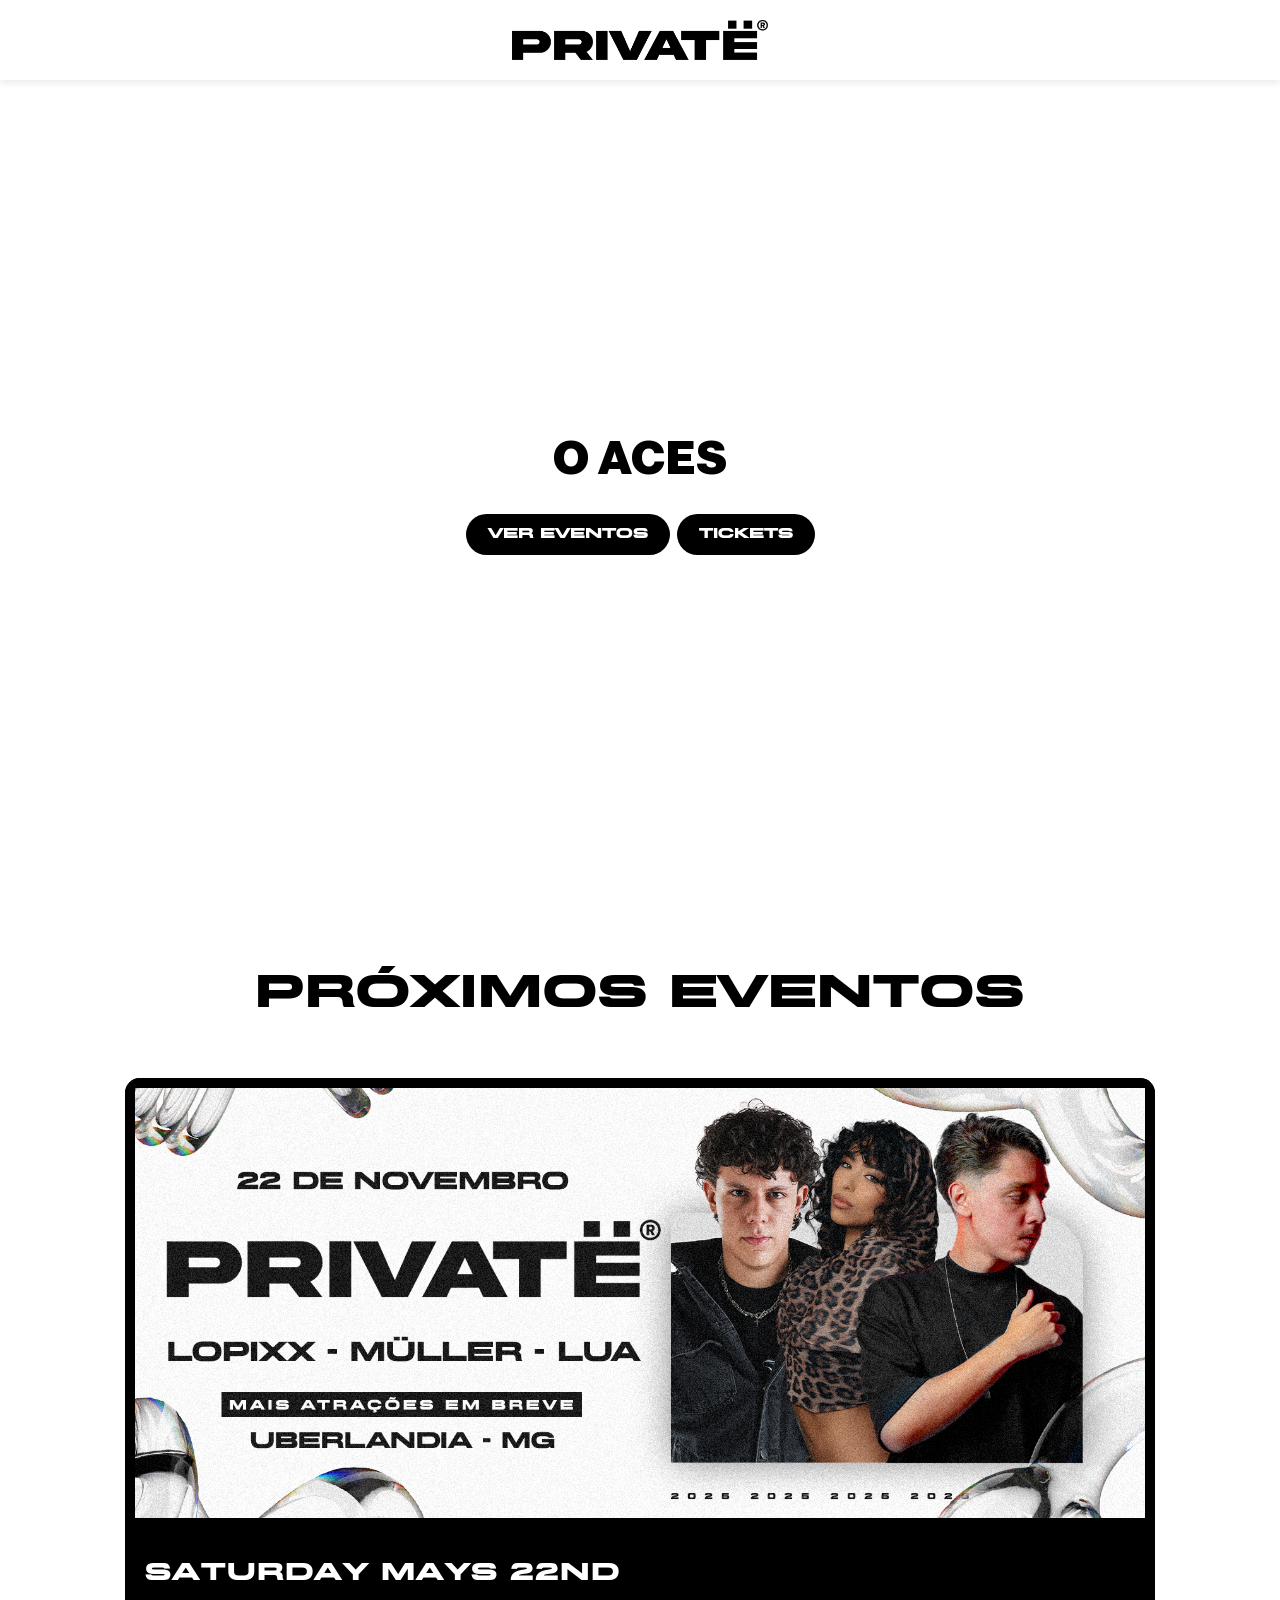
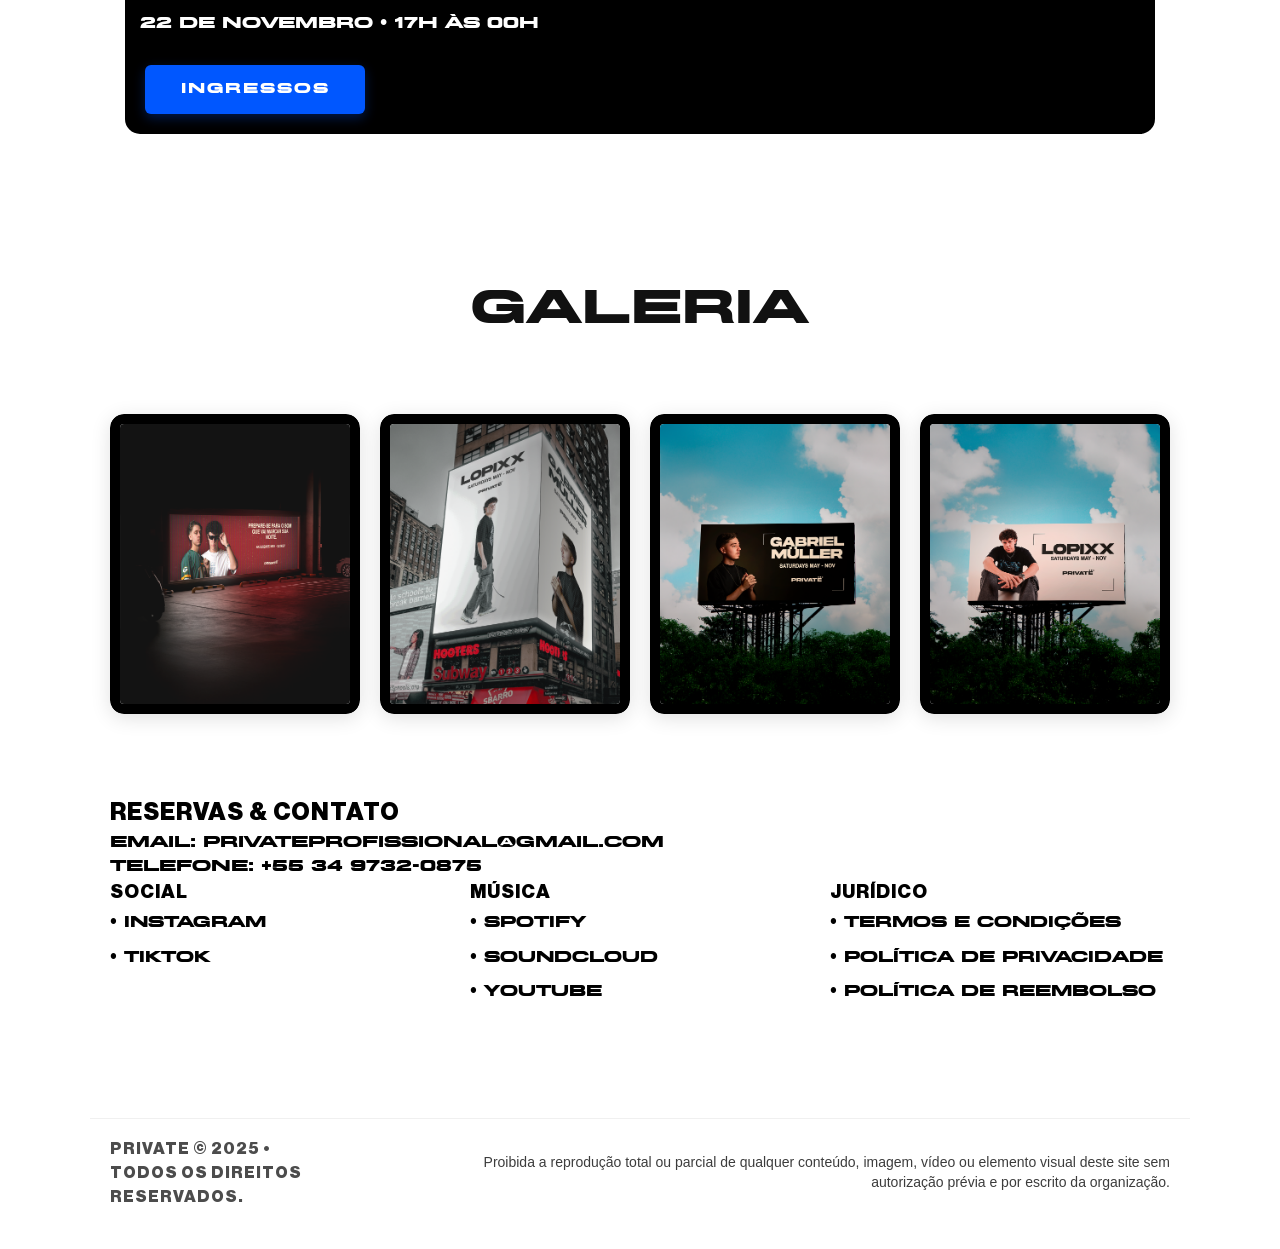
==== commit ce7950bc: "add modf" ====
--- a/index.html
+++ b/index.html
@@ -25,10 +25,8 @@
       <!-- HEADER -->
       <header class="navbar">
         <div class="container">
-        </div>
-        <img src="./assests/Agrupar_1.png" alt="Logo branca" class="logo" id="logo-navbar">
-        <div id="logo-placeholder" class="logo-placeholder" aria-hidden="true"></div>
-
+          <img src="./assests/Agrupar_1.png" alt="Logo branca" class="logo" id="logo-navbar">
+        </div>
       </header>
 
       <!-- HERO -->
@@ -84,20 +82,19 @@
           <div class="grid">
             <article class="card">
               <img src="./assests/FEED_ESTACIONAMENTO.png" alt="Estacionamento" class="gallery-img" />
-              <a href="conceito.html" target="_blank" class="btn gallery-btn">Conceito</a>
             </article>
             <article class="card">
               <img src="./assests/FEED_TIMES_SQUARE.png" alt="Times Square" class="gallery-img" />
-              <a href="conceito.html" target="_blank" class="btn gallery-btn">Conceito</a>
             </article>
             <article class="card">
               <img src="./assests/Prancheta_2.png" alt="Prancheta 2" class="gallery-img" />
-              <a href="conceito.html" target="_blank" class="btn gallery-btn">Conceito</a>
             </article>
             <article class="card">
               <img src="./assests/Prancheta_1.png" alt="Prancheta 1" class="gallery-img" />
-              <a href="conceito.html" target="_blank" class="btn gallery-btn">Conceito</a>
-            </article>
+            </article>
+          </div>
+        </div>
+      </section>
           </div>
         </div>
       </section>
@@ -106,7 +103,6 @@
       <div id="image-modal" class="modal">
         <span class="close">&times;</span>
         <img class="modal-content" id="modal-img" />
-        <div class="modal-caption" id="modal-caption"></div>
         <div class="modal-nav prev">&#10094;</div>
         <div class="modal-nav next">&#10095;</div>
       </div>
@@ -287,73 +283,6 @@
       document.addEventListener("DOMContentLoaded", type);
     </script>
 
-
-    <script>
-      const modal = document.getElementById("photo-modal");
-      const modalImg = document.getElementById("modal-img");
-      const caption = document.getElementById("caption");
-      const closeBtn = document.querySelector(".close");
-      const prevBtn = document.querySelector(".nav.prev");
-      const nextBtn = document.querySelector(".nav.next");
-      const images = document.querySelectorAll(".gallery img");
-
-      let currentIndex = 0;
-
-      function openModal(index) {
-        currentIndex = index;
-        modal.style.display = "block";
-        modalImg.src = images[index].src;
-        caption.textContent = images[index].alt;
-      }
-
-      function showNext() {
-        currentIndex = (currentIndex + 1) % images.length;
-        openModal(currentIndex);
-      }
-
-      function showPrev() {
-        currentIndex = (currentIndex - 1 + images.length) % images.length;
-        openModal(currentIndex);
-      }
-
-      images.forEach((img, index) => {
-        img.addEventListener("click", () => openModal(index));
-      });
-
-      closeBtn.onclick = () => modal.style.display = "none";
-      nextBtn.onclick = showNext;
-      prevBtn.onclick = showPrev;
-
-      window.onclick = (e) => {
-        if (e.target === modal) modal.style.display = "none";
-      };
-
-      // Touch swipe
-      let startX = 0;
-      modal.addEventListener("touchstart", e => startX = e.touches[0].clientX);
-      modal.addEventListener("touchend", e => {
-        let endX = e.changedTouches[0].clientX;
-        if (startX - endX > 50) showNext();
-        else if (endX - startX > 50) showPrev();
-      });
-
-      let isDragging = false;
-
-
-      modal.addEventListener("mousedown", e => {
-        isDragging = true;
-        startX = e.clientX;
-      });
-
-      modal.addEventListener("mouseup", e => {
-        if (!isDragging) return;
-        let endX = e.clientX;
-        if (startX - endX > 50) showNext();
-        else if (endX - startX > 50) showPrev();
-        isDragging = false;
-      });
-
-    </script>
     <!-- Inicializa o vídeo de fundo: define src a partir de data-src e tenta play() silencioso -->
     <script>
       (function initBgVideo() {
@@ -378,6 +307,9 @@
         }
       })();
     </script>
+
+    <!-- Lightbox Gallery Script -->
+    <script src="js/lightbox.js"></script>
     <script src="js/contact.js"></script>
     <script>
       // Footer toggles: cada função controla sua lista (separadas por requisitos)
@@ -431,19 +363,6 @@
       }
     </script>
 
-    <script>
-      lightGallery(document.getElementById('lightgallery'), {
-        selector: '.item',
-        zoom: true,
-        thumbnail: true,
-        mode: 'lg-slide',
-        swipe: true,
-        download: false,
-        actualSize: false,
-        hideBarsDelay: 3000
-      });
-    </script>
-
   </div> <!-- fecha .scale-wrapper -->
 </body>
 
--- a/css/style-principal.css
+++ b/css/style-principal.css
@@ -95,7 +95,7 @@
 
 /* Tornar o hero um contexto posicionável para o vídeo de fundo local */
 .hero {
-  position: relative;
+  position: absolute;
   overflow: hidden;
   min-height: 50vh;
   /* garante que o hero ocupe boa parte da viewport */
@@ -326,22 +326,29 @@
 
 /* === HEADER / NAVBAR === */
 .navbar {
+  position: absolute;
+  top: 0;
+  left: 0;
   width: 100%;
+  height: auto;
+  z-index: 1000;
+  padding: 20px 0;
   display: flex;
   justify-content: center;
-  /* centraliza horizontalmente */
   align-items: center;
-  /* centraliza verticalmente */
-  padding-top: -50px;
-  /* distância do topo */
+  background: transparent;
+  backdrop-filter: blur(10px);
+  box-shadow: 0 2px 8px rgba(0, 0, 0, 0.1);
 }
 
 .navbar .container {
   display: flex;
-  justify-content: space-between;
   align-items: center;
-  padding: 15px 0;
-  position: relative;
+  justify-content: center;
+  width: 100%;
+  max-width: 1200px;
+  margin: 0 auto;
+  padding: 0 24px;
 }
 
 .theme-toggle {
@@ -360,32 +367,16 @@
 }
 
 .navbar .logo {
+  display: block;
+  height: 40px;
+  width: auto;
+}
+
+#logo-navbar {
+  display: block;
+  height: 40px;
+  width: auto;
   max-width: 350px;
-  width: 100%;
-  height: auto;
-  display: block;
-}
-
-/* Sticky logo: aplicado via JS quando o usuário rola além da posição original */
-.logo-sticky {
-  position: fixed !important;
-  top: 10px;
-  left: 50%;
-  transform: translateX(-50%);
-  z-index: 200;
-  transition: transform 0.18s ease, top 0.18s ease;
-}
-
-/* Placeholder to avoid layout jump when logo becomes fixed */
-.logo-placeholder {
-  display: block;
-  width: 100%;
-  height: 0;
-  /* will be set dynamically */
-}
-
-.navbar.shrink .logo {
-  height: 35px;
 }
 
 .menu a:hover {
@@ -482,18 +473,26 @@
 
 /* === HERO === */
 .hero {
-  padding-top: 120px;
-  padding-bottom: 80px;
+  display: flex;
+  flex-direction: column;
+  align-items: center;
+  justify-content: center;
+  text-align: center;
+  min-height: 100vh;
+  width: 100%;
   background: transparent;
-  /* mostra o vídeo por trás */
   position: relative;
+  padding: 0;
+  padding-top: 80px;
 }
 
 .hero-content {
-  display: grid;
-  grid-template-columns: 1fr 1fr;
-  gap: 50px;
+  display: flex;
+  flex-direction: column;
   align-items: center;
+  justify-content: center;
+  text-align: center;
+  width: 100%;
 }
 
 .hero h1 {
@@ -526,6 +525,7 @@
   margin-bottom: 30px;
   font-size: 55px;
   letter-spacing: 1px;
+  width: 100%;
 }
 
 /* === GRID DE EVENTOS === */
@@ -614,18 +614,29 @@
 
 .card .btn.ticket-btn {
   font-family: "private", sans-serif;
-  margin-bottom: 15px;
+  margin: 20px;
+  min-width: 220px;
+  padding: 14px 32px;
   color: #ffffff;
-  background-color: #1966ff;
-  margin: 20px;
-  width: 36%;
-  max-height: fit-content;
-  height: auto;
-  margin-top: 2px;
+  background-color: #0057FF;
+  font-size: 14px;
+  font-weight: 800;
+  letter-spacing: 2px;
+  text-transform: uppercase;
+  border-radius: 6px;
+  border: none;
+  display: inline-flex;
+  align-items: center;
+  justify-content: center;
+  cursor: pointer;
+  transition: all 0.3s ease;
+  box-shadow: 0 4px 12px rgba(0, 87, 255, 0.3);
 }
 
 .card .btn.ticket-btn:hover {
-  background-color: #004be0;
+  background-color: #003db3;
+  box-shadow: 0 6px 16px rgba(0, 87, 255, 0.4);
+  transform: translateY(-2px);
 }
 
 /* ==========================================================
@@ -862,6 +873,18 @@
   }
 }
 
+@keyframes fadeScale {
+  0% {
+    opacity: 0;
+    transform: scale(0.8);
+  }
+
+  100% {
+    opacity: 1;
+    transform: scale(1);
+  }
+}
+
 .gallery {
   padding: 80px 30px;
   background: transparent;
@@ -871,55 +894,43 @@
 
 .gallery h2 {
   font-family: "private", sans-serif;
-  margin-bottom: 30px;
+  margin-bottom: 50px;
   font-size: 47px;
+  width: 100%;
+  text-align: center;
 }
 
 .gallery .grid {
   display: grid;
-  grid-template-columns: repeat(auto-fit, minmax(220px, 1fr));
-  gap: 15px;
+  grid-template-columns: repeat(4, 1fr);
+  gap: 20px;
   justify-items: center;
+  max-width: 1400px;
+  margin: 0 auto;
 }
 
 .gallery .card {
-  background: black;
-  border-radius: 12px;
+  background: transparent;
+  border-radius: 14px;
   overflow: hidden;
   width: 100%;
-  max-width: 380px;
-  display: flex;
-  flex-direction: column;
-  align-items: center;
   animation: fadeZoom 0.6s ease forwards;
-}
-
-.gallery .card a.gallery-item img {
+  cursor: pointer;
+  transition: transform 0.3s ease, box-shadow 0.3s ease;
+  box-shadow: 0 4px 20px rgba(0, 0, 0, 0.12);
+}
+
+.gallery .card:hover {
+  transform: scale(1.03);
+  box-shadow: 0 8px 32px rgba(0, 0, 0, 0.2);
+}
+
+.gallery .card img.gallery-img {
   width: 100%;
-  max-height: 380px;
+  height: 300px;
   object-fit: cover;
   display: block;
-  transition: transform 0.3s ease;
-}
-
-.gallery .card a.gallery-item:hover img {
-  transform: scale(1.03);
-}
-
-.card .btn.gallery-btn {
-  font-family: "private", sans-serif;
-  margin: 15px 0 20px;
-  color: #ffffff;
-  background-color: #1966ff;
-  width: 65%;
-  padding: 10px;
-  border-radius: 6px;
-  text-decoration: none;
-  transition: background-color 0.3s ease;
-}
-
-.card .btn.gallery-btn:hover {
-  background-color: #0047cc;
+  border-radius: 14px;
 }
 
 .gallery p,
@@ -927,62 +938,20 @@
   color: inherit;
 }
 
-/* === 4K / ULTRA-WIDE (2560px+) === */
-@media (min-width: 2560px) {
-  .gallery h2 {
-    font-size: 70px;
-  }
-
-  .gallery .card {
-    max-width: 420px;
-  }
-}
-
-/* === 2K / DESKTOPS GRANDES (1920px–2559px) === */
-@media (min-width: 1920px) and (max-width: 2559px) {
-  .gallery h2 {
-    font-size: 60px;
-  }
-
-  .gallery .card {
-    max-width: 400px;
-  }
-}
-
-/* === LAPTOPS (1440px–1919px) === */
-@media (min-width: 1440px) and (max-width: 1919px) {
-  .gallery h2 {
-    font-size: 52px;
-  }
-
-  .gallery .card {
-    max-width: 380px;
-  }
-}
-
-/* === NOTEBOOKS / MÉDIOS (1024px–1439px) === */
-@media (min-width: 1024px) and (max-width: 1439px) {
-  .gallery h2 {
-    font-size: 45px;
-  }
-
-  .gallery .card {
-    max-width: 360px;
-  }
-}
-
-/* === TABLETS (768px–1023px) === */
+/* === RESPONSIVE GALLERY === */
+/* TABLETS (768px–1023px): 2 colunas */
 @media (min-width: 768px) and (max-width: 1023px) {
   .gallery h2 {
     font-size: 38px;
   }
 
-  .gallery .card {
-    max-width: 340px;
-  }
-}
-
-/* === CELULARES GRANDES (480px–767px) === */
+  .gallery .grid {
+    grid-template-columns: repeat(2, 1fr);
+    gap: 20px;
+  }
+}
+
+/* CELULARES GRANDES (480px–767px): 1 coluna */
 @media (min-width: 480px) and (max-width: 767px) {
   .gallery h2 {
     font-size: 32px;
@@ -993,9 +962,26 @@
     gap: 20px;
   }
 
-  .gallery .card {
-    margin-top: 15px;
-    max-width: 100%;
+  .gallery .card img.gallery-img {
+    height: 280px;
+  }
+}
+
+/* CELULARES PEQUENOS (max 479px): 1 coluna */
+@media (max-width: 479px) {
+  .gallery h2 {
+    font-size: 26px;
+    margin-bottom: 30px;
+  }
+
+  .gallery .grid {
+    grid-template-columns: 1fr;
+    gap: 15px;
+    padding: 0 10px;
+  }
+
+  .gallery .card img.gallery-img {
+    height: 250px;
   }
 }
 
@@ -1219,11 +1205,11 @@
     align-items: center;
     justify-content: center;
     text-align: center;
-    height: 100vh;
+    min-height: 100vh;
     width: 100%;
     background: transparent;
-    /* transparente para deixar o vídeo aparecer atrás */
     position: relative;
+    padding: 0;
   }
 
   .hero-text h1 {
@@ -1244,9 +1230,10 @@
     flex-direction: column;
     align-items: center;
     justify-content: center;
-    gap: 1.2rem;
+    gap: 1.5rem;
     padding: 0 20px;
     max-width: 2000px;
+    width: 100%;
   }
 
   .hero-center h1 {
@@ -1254,20 +1241,25 @@
     font-weight: 700;
     color: #fff;
     line-height: 1.2;
+    text-align: center;
+    width: 100%;
   }
 
   .hero-center p {
     font-size: 0.9rem;
     color: #ccc;
     max-width: 600px;
+    text-align: center;
   }
 
   .hero-center .buttons {
     display: flex;
-    gap: 1rem;
-    margin-top: 1.5rem;
+    flex-direction: row;
+    align-items: center;
+    justify-content: center;
+    gap: 16px;
+    margin-top: 24px;
     flex-wrap: wrap;
-    justify-content: center;
   }
 
   /* Cursor piscando */
@@ -1275,7 +1267,6 @@
   #typewriter {
     font-family: 'private', sans-serif;
     font-size: clamp(2rem, 7vw, 5rem);
-
     font-weight: 800;
     color: #fff;
     text-align: center;
@@ -1283,7 +1274,7 @@
     letter-spacing: 0.05em;
     margin: 0 auto;
     display: block;
-
+    width: 100%;
   }
 
   #typewriter::after {
@@ -1296,6 +1287,41 @@
     50% {
       opacity: 0;
     }
+  }
+
+  /* Estilos dos botões do hero */
+  .hero .buttons .btn {
+    display: inline-flex;
+    align-items: center;
+    justify-content: center;
+    min-width: 180px;
+    padding: 14px 32px;
+    font-size: 14px;
+    font-weight: 800;
+    letter-spacing: 1px;
+    text-transform: uppercase;
+    background: #000 !important;
+    color: #fff !important;
+    border: 2px solid #fff;
+    border-radius: 6px;
+    cursor: pointer;
+    transition: all 0.3s ease;
+  }
+
+  .hero .buttons .btn:hover {
+    background: #fff !important;
+    color: #000 !important;
+    transform: scale(1.05);
+  }
+
+  .hero .buttons .btn.ticket-btn {
+    background: #0057FF !important;
+    border-color: #0057FF;
+  }
+
+  .hero .buttons .btn.ticket-btn:hover {
+    background: #003db3 !important;
+    border-color: #003db3;
   }
 
   .menu a,
@@ -1458,46 +1484,6 @@
 
   /* Esconde setas em telas pequenas */
   @media (max-width: 300px) {
-    #logo-navbar {
-      margin-left: auto;
-      margin-right: auto;
-      display: block;
-      max-width: 100px;
-      /* ajuste conforme o tamanho da logo */
-      position: relative;
-    }
-
-    .navbar .container {
-      justify-content: center;
-      padding: 10px 15px;
-      display: flex;
-      align-items: center;
-    }
-  }
-
-  .nav.prev {
-    left: 10px;
-    display: none;
-  }
-
-  /* Esconde setas em telas pequenas */
-  @media (max-width: 300px) {
-    #logo-navbar {
-      margin-left: auto;
-      margin-right: auto;
-      display: block;
-      max-width: 100px;
-      /* ajuste conforme o tamanho da logo */
-      position: relative;
-    }
-
-    .navbar .container {
-      justify-content: center;
-      padding: 10px 15px;
-      display: flex;
-      align-items: center;
-    }
-
     .nav.prev {
       left: 10px;
       display: none;
@@ -1591,54 +1577,157 @@
   display: none;
   position: fixed;
   z-index: 9999;
-  padding-top: 60px;
   left: 0;
   top: 0;
   width: 100%;
   height: 100%;
   overflow: hidden;
-  background-color: rgba(0, 0, 0, 0.95);
+  background-color: rgba(0, 0, 0, 0.85);
+  backdrop-filter: blur(6px);
+  animation: modalFadeIn 0.3s ease;
+}
+
+.modal.active {
+  display: flex !important;
+  align-items: center;
+  justify-content: center;
+}
+
+@keyframes modalFadeIn {
+  from {
+    opacity: 0;
+    backdrop-filter: blur(0px);
+  }
+
+  to {
+    opacity: 1;
+    backdrop-filter: blur(6px);
+  }
 }
 
 .modal-content {
-  margin: auto;
-  display: block;
-  max-width: 90%;
-  max-height: 80vh;
+  max-width: 80vw;
+  max-height: 85vh;
   object-fit: contain;
-}
-
-.modal-caption {
-  text-align: center;
-  color: #fff;
-  margin-top: 10px;
-  font-family: "private", sans-serif;
+  border-radius: 10px;
+  animation: imageFadeScale 0.4s ease;
+}
+
+@keyframes imageFadeScale {
+  from {
+    opacity: 0;
+    transform: scale(0.8);
+  }
+
+  to {
+    opacity: 1;
+    transform: scale(1);
+  }
 }
 
 .close {
   position: absolute;
-  top: 20px;
-  right: 35px;
+  top: 30px;
+  right: 40px;
   color: #fff;
-  font-size: 40px;
+  font-size: 22px;
   font-weight: bold;
   cursor: pointer;
+  transition: all 0.2s ease;
+  width: 40px;
+  height: 40px;
+  display: flex;
+  align-items: center;
+  justify-content: center;
+  border-radius: 50%;
+  background: transparent;
+  z-index: 10000;
+}
+
+.close:hover {
+  background: rgba(255, 255, 255, 0.1);
+  transform: rotate(90deg);
 }
 
 .modal-nav {
   position: absolute;
   top: 50%;
-  font-size: 40px;
+  transform: translateY(-50%);
+  font-size: 20px;
   color: #fff;
   cursor: pointer;
   user-select: none;
-  padding: 10px;
+  width: 44px;
+  height: 44px;
+  display: flex;
+  align-items: center;
+  justify-content: center;
+  border-radius: 50%;
+  background: rgba(0, 0, 0, 0.5);
+  transition: background 0.3s ease;
+  z-index: 10000;
+}
+
+.modal-nav:hover {
+  background: rgba(0, 0, 0, 0.8);
 }
 
 .modal-nav.prev {
-  left: 20px;
+  left: -60px;
 }
 
 .modal-nav.next {
-  right: 20px;
+  right: -60px;
+}
+
+@media (max-width: 768px) {
+  .modal {
+    padding-top: 0;
+  }
+
+  .close {
+    top: 20px;
+    right: 20px;
+    font-size: 20px;
+    width: 40px;
+    height: 40px;
+  }
+
+  .modal-nav {
+    font-size: 18px;
+    width: 44px;
+    height: 44px;
+  }
+
+  .modal-nav.prev {
+    left: -50px;
+  }
+
+  .modal-nav.next {
+    right: -50px;
+  }
+
+  .modal-content {
+    max-width: 95%;
+    max-height: 70vh;
+  }
+}
+
+@media (max-width: 480px) {
+  .modal-nav {
+    display: none;
+  }
+
+  .close {
+    top: 15px;
+    right: 15px;
+    font-size: 20px;
+    width: 40px;
+    height: 40px;
+  }
+
+  .modal-content {
+    max-width: 98%;
+    max-height: 60vh;
+  }
 }
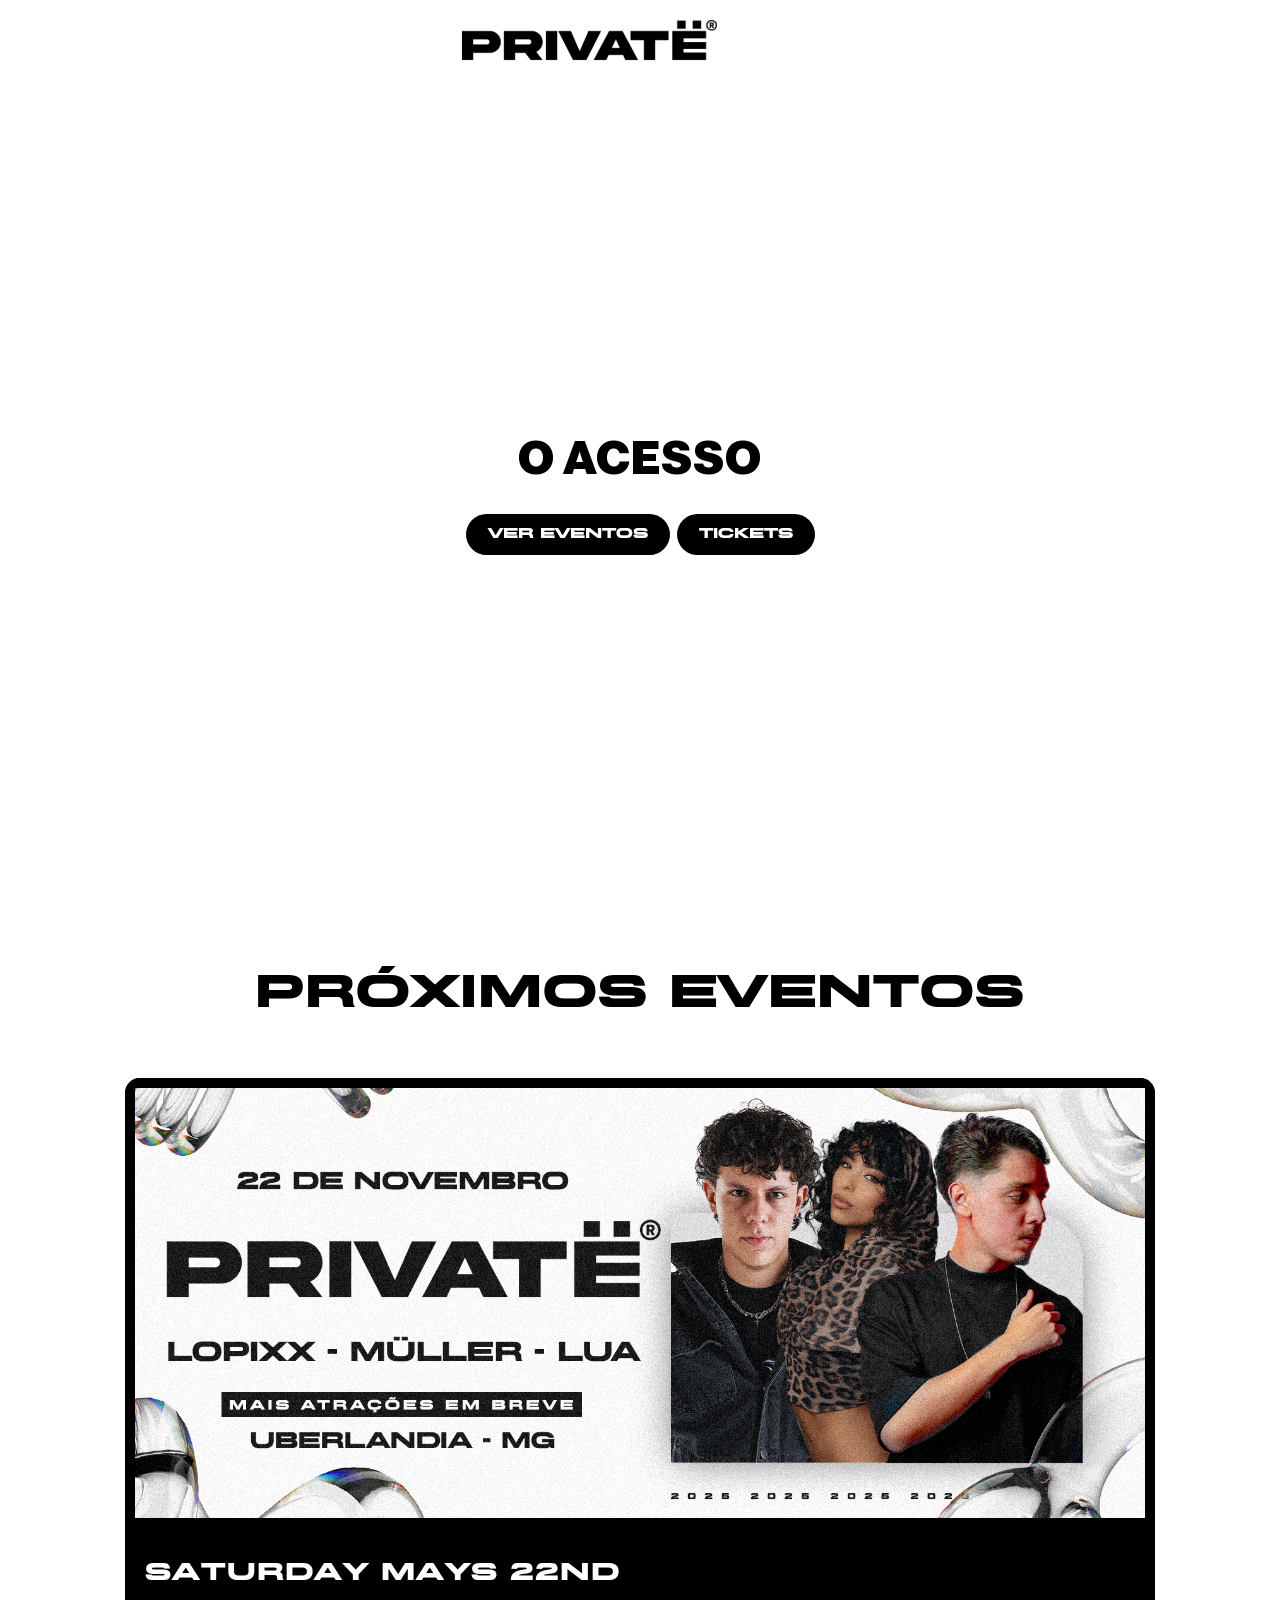
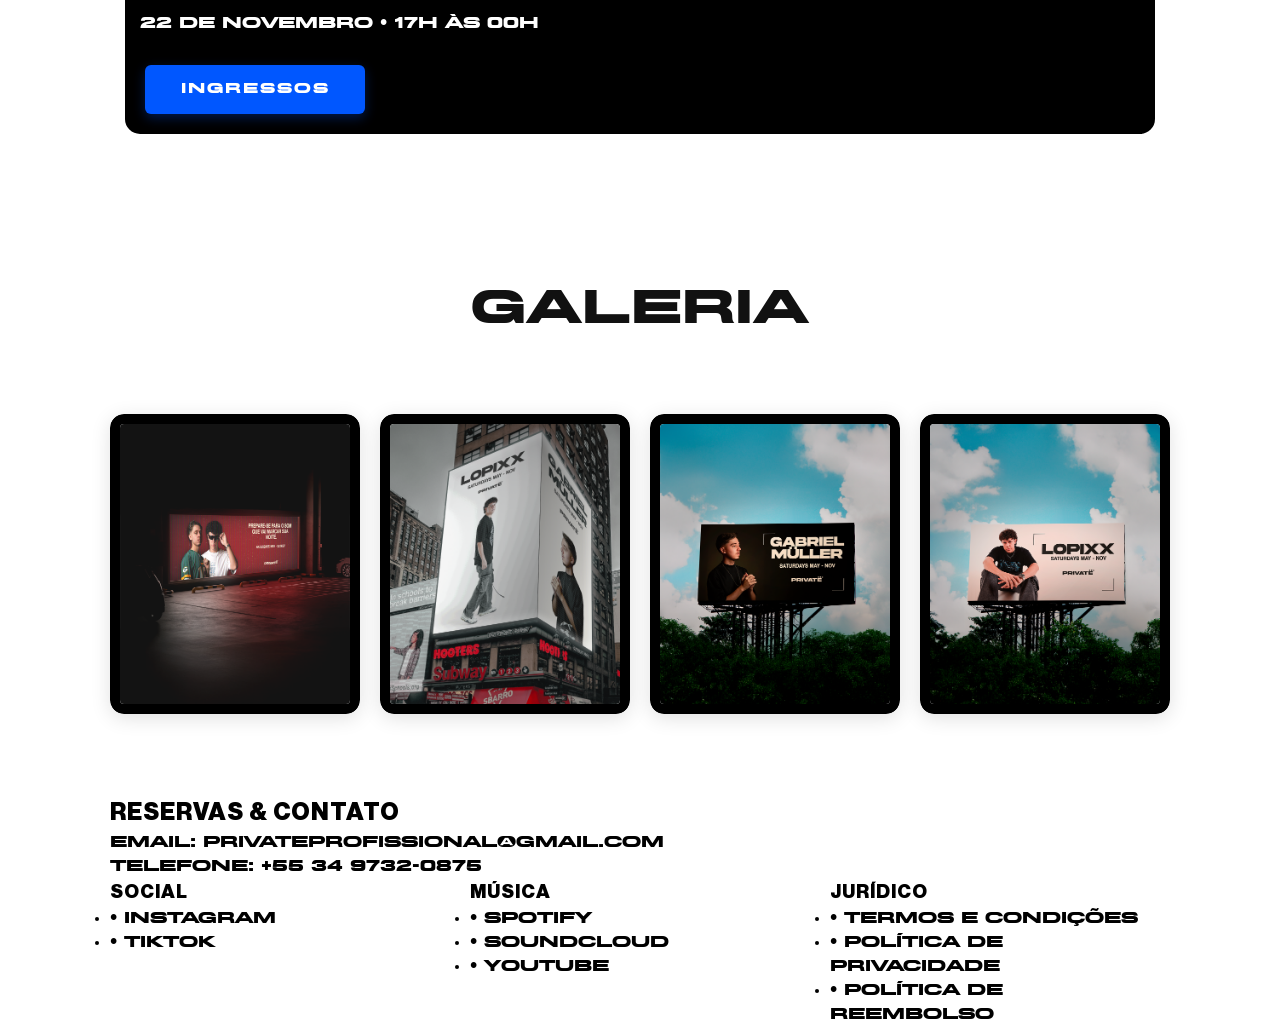
==== commit 76066521: "add pronto" ====
--- a/index.html
+++ b/index.html
@@ -25,8 +25,10 @@
       <!-- HEADER -->
       <header class="navbar">
         <div class="container">
-          <img src="./assests/Agrupar_1.png" alt="Logo branca" class="logo" id="logo-navbar">
-        </div>
+        </div>
+        <img src="./assests/Agrupar_1.png" alt="Logo branca" class="logo" id="logo-navbar">
+        <div id="logo-placeholder" class="logo-placeholder" aria-hidden="true"></div>
+
       </header>
 
       <!-- HERO -->
@@ -179,24 +181,15 @@
         </div>
       </section>
 
-      <!-- FOOTER -->
-      <footer class="footer footer-dynamic">
-        <div class="container footer-grid">
-          <!-- Placeholder left (can hold logo/credits) - empty to keep vertical rhythm -->
-          <div></div>
-          <!-- Right: keep space above footer-bottom -->
-        </div>
-
-        <div class="container footer-bottom">
+      <!-- FOOTER 
+      <footer class="footer">
+        <div class="footer-bottom">
           <div class="footer-bottom-left">
-            <p class="footer-small">PRIVATE © 2025 •<br> TODOS OS DIREITOS RESERVADOS.</p>
-          </div>
-          <div class="footer-bottom-right">
-            <p class="copyright-note">Proibida a reprodução total ou parcial de qualquer conteúdo, imagem, vídeo ou
-              elemento visual deste site sem autorização prévia e por escrito da organização.</p>
-          </div>
-        </div>
-      </footer>
+            <p class="footer-small">PRIVATË © 2025 • TODOS OS DIREITOS RESERVADOS.</p>
+          </div>
+          
+        </div>
+      </footer>-->
 
       <div class="slider-indicators">
         <span class="dot active"></span>
--- a/css/style-principal.css
+++ b/css/style-principal.css
@@ -168,157 +168,6 @@
   padding: 0 20px;
 }
 
-/* FOOTER DINÂMICO */
-.footer-dynamic {
-  padding: 80px 0 40px;
-  color: var(--text-on-video);
-  font-family: 'breulgroteska', 'rodapé', sans-serif;
-}
-
-.footer-grid {
-  display: grid;
-  grid-template-columns: 1fr 2fr;
-  gap: 48px;
-  align-items: start;
-}
-
-.footer-col {
-  display: flex;
-  flex-direction: column;
-  gap: 10px;
-}
-
-.footer-left .footer-cta {
-  font-size: 16px;
-  max-width: 380px;
-  color: rgba(0, 0, 0, 0.9);
-}
-
-.footer-right .muted {
-  color: rgba(0, 0, 0, 0.45);
-  font-weight: 600;
-  margin-bottom: 6px;
-}
-
-.footer-right .footer-list {
-  padding-left: 0;
-}
-
-.footer-right .footer-list li {
-  color: rgba(0, 0, 0, 0.9);
-}
-
-.private-btn {
-  width: 200px;
-}
-
-.footer-toggle {
-  background: transparent;
-  border: none;
-  text-align: left;
-  font-weight: 700;
-  cursor: pointer;
-  padding: 6px 0;
-  color: rgba(0, 0, 0, 0.6);
-  font-size: 14px;
-}
-
-.footer-list {
-  list-style: none;
-  padding-left: 0;
-  margin: 0;
-  max-height: 0;
-  overflow: hidden;
-  transition: max-height 0.28s ease;
-}
-
-.footer-list.open {
-  max-height: 500px;
-  /* suficiente para mostrar itens */
-}
-
-.footer-list li {
-  padding: 6px 0;
-  font-size: 15px;
-}
-
-.footer-list a {
-  color: var(--text-on-video);
-  text-decoration: none;
-}
-
-.footer-list a:hover,
-.footer-list a:focus {
-  text-decoration: underline;
-  outline: none;
-}
-
-.footer-bottom {
-  margin-top: 28px;
-  border-top: 1px solid rgba(0, 0, 0, 0.06);
-  padding-top: 18px;
-  display: flex;
-  justify-content: space-between;
-  gap: 8px;
-  color: rgba(0, 0, 0, 0.7);
-  align-items: center;
-}
-
-.footer-bottom-left .footer-small {
-  font-family: 'titulo', sans-serif;
-  font-weight: 700;
-  text-transform: uppercase;
-  font-size: 16px;
-  letter-spacing: 1px;
-}
-
-.footer-bottom-right .copyright-note {
-  font-family: 'descricao', sans-serif;
-
-  font-size: 14px;
-  line-height: 1.4;
-  color: rgba(0, 0, 0, 0.85);
-  text-align: right;
-}
-
-@media (max-width: 900px) {
-  .footer-bottom {
-    flex-direction: column;
-    align-items: flex-start;
-  }
-
-  .footer-bottom-right .copyright-note {
-    font-family: "descricao", sans-serif;
-    text-align: left;
-  }
-}
-
-.copyright-note {
-  font-family: "descricao", sans-serif;
-  font-size: 13px;
-  opacity: 0.9;
-  max-width: 800px;
-}
-
-@media (min-width: 900px) {
-  .footer-grid {
-    grid-template-columns: 1fr 1fr 1fr 1fr;
-  }
-
-  .footer-list {
-    max-height: none;
-    overflow: visible;
-  }
-
-  .footer-list.open {
-    max-height: none;
-  }
-
-  .footer-toggle {
-    cursor: default;
-  }
-}
-
 a {
   color: inherit;
   text-decoration: none;
@@ -329,8 +178,8 @@
   position: absolute;
   top: 0;
   left: 0;
-  width: 100%;
-  height: auto;
+  width: 56%;
+  height: center;
   z-index: 1000;
   padding: 20px 0;
   display: flex;
@@ -338,7 +187,6 @@
   align-items: center;
   background: transparent;
   backdrop-filter: blur(10px);
-  box-shadow: 0 2px 8px rgba(0, 0, 0, 0.1);
 }
 
 .navbar .container {
@@ -1052,37 +900,177 @@
 
   /* === FOOTER === */
   .footer {
-    border-top: 1px solid rgba(255, 255, 255, 0.1);
-    padding: 25px 0;
+    background-color: #0A0A0A;
+    color: #FFFFFF;
+    padding: 80px 0 40px;
+    width: 100%;
+    font-family: 'Barlow Condensed', 'private', sans-serif;
+    text-transform: uppercase;
+    letter-spacing: 0.05em;
+  }
+
+  .footer-inner {
+    max-width: 1200px;
+    margin: 0 auto;
+    padding: 0 40px;
+  }
+
+  /* Brand */
+  .footer-brand {
+    display: flex;
+    flex-direction: column;
+    align-items: center;
     text-align: center;
-    background: transparent;
-  }
-
-  .footer nav {
-    margin-top: 8px;
-  }
-
-  .footer nav a {
-    margin: 0 10px;
-    color: #aaa;
-    font-size: 14px;
-    transition: color 0.3s;
-  }
-
-  .footer nav a:hover {
-    color: #000000;
-  }
-
-  .footer p {
+    margin-bottom: 48px;
+  }
+
+  .footer-logo {
+    height: 48px !important;
+    width: auto !important;
+    max-width: 180px !important;
+    object-fit: contain;
+  }
+
+  .footer-tagline {
     font-size: 13px;
-    color: #000000;
-    margin-top: 10px;
-  }
-
-  .footer .copyright-note {
-    font-family: "descricao", sans-serif;
-    font-size: 22px;
-    color: #000000;
+    letter-spacing: 0.2em;
+    color: #666666;
+    font-weight: 600;
+  }
+
+  /* Divider */
+  .footer-divider {
+    width: 100%;
+    height: 1px;
+    background: #222222;
+    margin: 40px 0;
+  }
+
+  /* Colunas */
+  .footer-columns {
+    display: grid;
+    grid-template-columns: repeat(4, 1fr);
+    gap: 40px;
+  }
+
+  .footer-col h4 {
+    font-size: 11px;
+    font-weight: 800;
+    letter-spacing: 0.25em;
+    color: #0057FF;
+    margin-bottom: 20px;
+  }
+
+  .footer-col a {
+    display: block;
+    font-size: 13px;
+    font-weight: 600;
+    color: #AAAAAA;
+    text-decoration: none;
+    margin-bottom: 10px;
+    letter-spacing: 0.1em;
+    transition: color 0.2s ease;
+  }
+
+  .footer-col a:hover {
+    color: #FFFFFF;
+  }
+
+  /* Bottom */
+  .footer-bottom {
+    display: flex;
+    align-items: center;
+    justify-content: space-between;
+    gap: 32px;
+    flex-wrap: wrap;
+    padding-top: 24px;
+    border-top: 1px solid #222222;
+  }
+
+  .footer-bottom-left {
+    flex-shrink: 0;
+  }
+
+  .footer-small {
+    font-size: 11px;
+    font-weight: 700;
+    color: #555555;
+    letter-spacing: 0.1em;
+    text-transform: uppercase;
+    white-space: nowrap;
+    margin: 0;
+    width: auto;
+  }
+
+  .footer-bottom-right {
+    max-width: 520px;
+    text-align: right;
+  }
+
+  .copyright-note {
+    font-size: 11px;
+    font-weight: 500;
+    color: #444444;
+    letter-spacing: 0.05em;
+    text-transform: uppercase;
+    line-height: 1.6;
+    margin: 0;
+  }
+
+  /* Responsivo */
+  @media (max-width: 768px) {
+    .footer-columns {
+      grid-template-columns: repeat(2, 1fr);
+      gap: 32px;
+    }
+
+    .footer-bottom {
+      flex-direction: column;
+      align-items: center;
+      text-align: center;
+      gap: 16px;
+      padding-top: 24px;
+    }
+
+    .footer-bottom-right {
+      text-align: center;
+      max-width: 100%;
+    }
+
+    .footer-small {
+      white-space: normal;
+      text-align: center;
+    }
+  }
+
+  @media (max-width: 480px) {
+    .footer-columns {
+      grid-template-columns: 1fr;
+    }
+
+    .footer-inner {
+      padding: 0 20px;
+    }
+
+    .footer-logo {
+      height: 40px;
+    }
+
+    .footer-tagline {
+      font-size: 12px;
+    }
+
+    .footer-col h4 {
+      font-size: 10px;
+    }
+
+    .footer-col a {
+      font-size: 12px;
+    }
+
+    .footer-bottom span {
+      font-size: 10px;
+    }
   }
 
   /* === TOGGLE DE TEMA === */
@@ -1187,12 +1175,6 @@
 
     .gallery .grid {
       grid-template-columns: repeat(2, 1fr);
-    }
-
-    .footer nav {
-      display: flex;
-      flex-direction: column;
-      gap: 8px;
     }
   }
 
